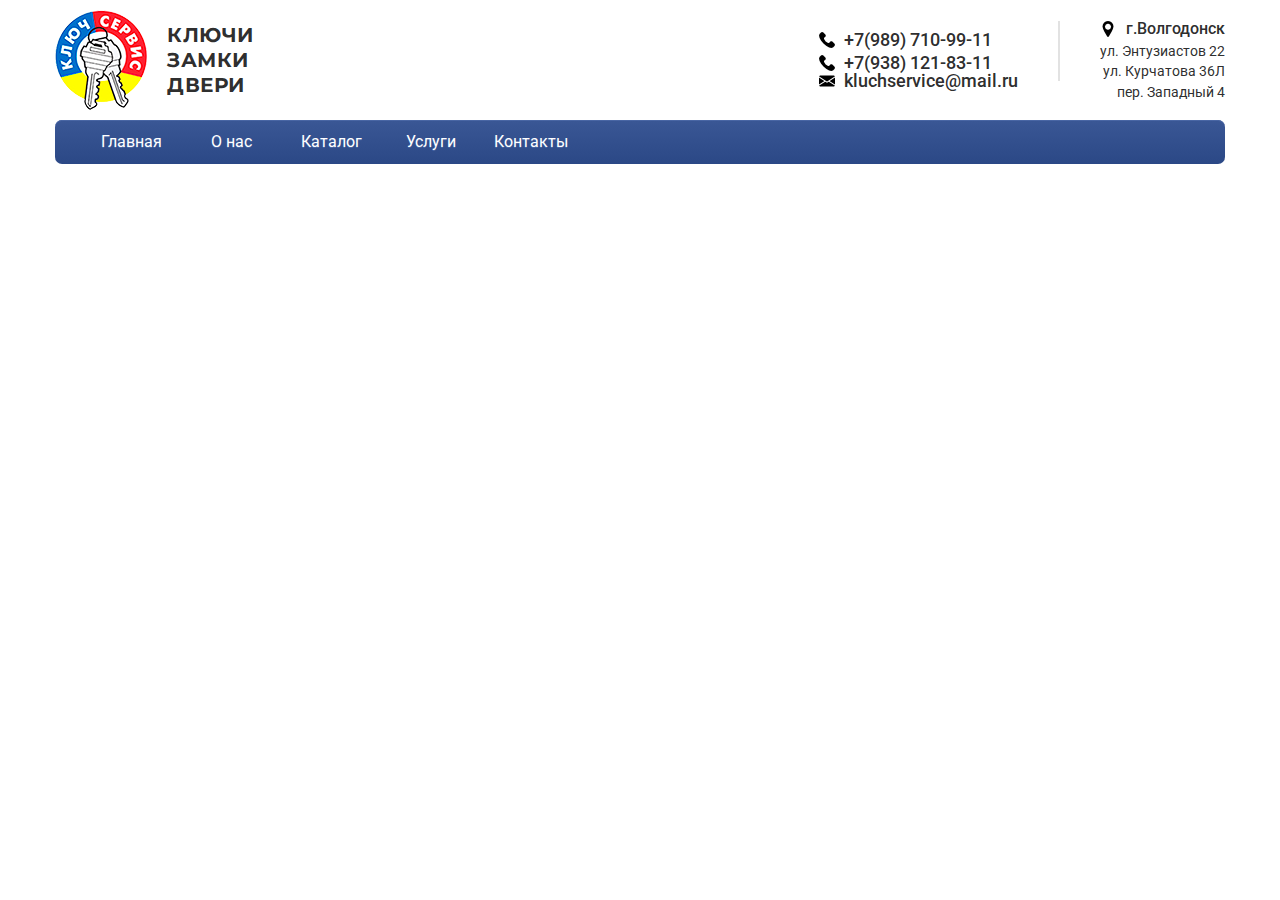
==== index.html @ f6b2b2a2 "Update index.html" ====
<!DOCTYPE html>
<html lang="ru">

<head>
	<title>Главная</title>
	<meta charset="UTF-8">
	<meta name="format-detection" content="telephone=no">
	<link rel="stylesheet" href="css/style.css">
	<link rel="shortcut icon" href="favicon.ico">
	<!-- <meta name="robots" content="noindex, nofollow"> -->
	<!-- <meta name="viewport" content="width=device-width, initial-scale=1.0, maximum-scale=1.0, user-scalable=0"> -->
	<meta name="viewport" content="width=device-width, initial-scale=1.0">
</head>

<body>
	<div class="wrapper">
<header class="header">
	<div class="container">
		<div class="header__row">
			<div class="logo">
				<div class="logo__info"><img src="img/logo/kslogo.png" alt="">
					<h2>ключи <br>замки <br> двери</h2>
				</div>
				<div class="row-info">
					<div class="info-contacts">
						<a class='phone' href="tel:+79897109911">
							+7(989) 710-99-11
						</a>
						<a class='phone' href="tel:+79381218311">
							+7(938) 121-83-11
						</a>
						<a class='mail' href="mailto:kluchservice@mail.ru">kluchservice@mail.ru</a>
					</div>
					<span class="line"></span>
					<div class="adress">
						<div class="adress-city">г.Волгодонск</div>
						<div class="adress">ул. Энтузиастов 22</div>
						<div class="adress">ул. Курчатова 36Л</div>
						<div class="adress">пер. Западный 4</div>
					</div>
				</div>
				<!-- <div class="logo__banner"><img src="/images/gifbanner/gifbanner.gif" alt="" class="banner"></div> -->

			</div>
			<nav>
				<ul class="sf-menu">
					<li class="selected"><a href="index.html">Главная</a></li>
					<li><a href="#">О нас</a></li>
					<li><a href="#">Каталог</a></li>
					<li><a href="#">Услуги</a></li>
					<li><a href="#">Контакты</a></li>
				</ul>
			</nav>
			<!-- 
				html меню с иконкой бургера
				<div class="header__menu menu">
					<div class="menu__icon icon-menu">
						<span></span>
						<span></span>
						<span></span>
					</div>
					<nav class="menu__body">
						<ul class="menu__list">
							<li><a href="" class="menu__link"></a></li>
						</ul>
					</nav>
				</div>
			 -->
		</div>
	</div>
</header><footer class="footer">
	<div class='container'>
		<div class="footer__row">
			
		</div>
	</div>
</footer>	</div>
<div class="popup">
	<div class="popup-table table">
		<div class="cell">
			<div class="popup-content">
				<div class="popup-close"></div>
				<div class="popup__title"></div>
				<div class="popup__txt"></div>
				<form action="#" class="popup-form form">
					<div class="form-input">
						<input autocomplete="off" type="text" name="form[]" data-value="" class="input" />
					</div>
					<div class="form-input">
						<input autocomplete="off" type="text" name="form[]" data-value="" class="input req email" />
					</div>
					<div class="form-input">
						<input autocomplete="off" type="text" name="form[]" data-value="" class="input req" />
					</div>
					<div class="form-button">
						<button type="submit" class="form__btn btn fw"></button>
					</div>
				</form>
			</div>
		</div>
	</div>
</div>
<div class="popup popup-video">
	<div class="popup-table table">
		<div class="cell">
			<div class="popup-close"></div>
			<div class="popup-video__value video"></div>
		</div>
	</div>
</div><script src="https://code.jquery.com/jquery-3.3.1.min.js"></script>
<!-- <script src="https://code.jquery.com/jquery-migrate-3.0.1.min.js"></script> -->
<script src="js/vendors.js"></script>
<script src="js/main.js"></script>
<script src="js/custom.js" ></script>
</body>

</html>
---- css/style.css ----
@charset "UTF-8";
@import url(https://fonts.googleapis.com/css?family=Roboto:100,100italic,300,300italic,regular,italic,500,500italic,700,700italic,900,900italic);
@import url(https://fonts.googleapis.com/css?family=Montserrat:100,100italic,200,200italic,300,300italic,regular,italic,500,500italic,600,600italic,700,700italic,800,800italic,900,900italic);
@import url(https://fonts.googleapis.com/css?family=Oswald:200,300,regular,500,600,700);
@import url(https://fonts.googleapis.com/css?family=Nunito:200,200italic,300,300italic,regular,italic,600,600italic,700,700italic,800,800italic,900,900italic);
@import url(https://fonts.googleapis.com/css?family=Nunito+Sans:200,200italic,300,300italic,regular,italic,600,600italic,700,700italic,800,800italic,900,900italic);
@import url(https://fonts.googleapis.com/css?family=Open+Sans:300,300italic,regular,italic,600,600italic,700,700italic,800,800italic);
@import url(https://fonts.googleapis.com/css?family=Roboto+Condensed:300,300italic,regular,italic,700,700italic);
@import url(https://fonts.googleapis.com/css?family=Noto+Sans:regular,italic,700,700italic);
/* Font for title */
* {
	padding: 0px;
	margin: 0px;
	border: 0px;
}

*,
*:before,
*:after {
	-webkit-box-sizing: border-box;
	box-sizing: border-box;
}

:focus,
:active {
	outline: none;
}

a:focus,
a:active {
	outline: none;
}

aside,
nav,
footer,
header,
section {
	display: block;
}

html,
body {
	height: 100%;
	min-width: 320px;
}

body {
	line-height: 1;
	font-family: "Roboto";
	-ms-text-size-adjust: 100%;
	-moz-text-size-adjust: 100%;
	-webkit-text-size-adjust: 100%;
}

input,
button,
textarea {
	font-family: "Roboto";
}

input::-ms-clear {
	display: none;
}

button {
	cursor: pointer;
}

button::-moz-focus-inner {
	padding: 0;
	border: 0;
}

a,
a:visited {
	text-decoration: none;
}

a:hover {
	text-decoration: none;
}

ul li {
	list-style: none;
}

img {
	vertical-align: top;
}

h1,
h2,
h3,
h4,
h5,
h6 {
	font-weight: inherit;
	font-size: inherit;
}

body {
	color: #000;
	font-size: 14px;
}
body.lock {
	overflow: hidden;
}

.wrapper {
	width: 100%;
	min-height: 100%;
	overflow: hidden;
}
.container {
	max-width: 1170px;
	margin: 0 auto;
	width: 100%;
}
@media (max-width: 1182px) {
	.container {
		max-width: 970px;
	}
}
@media (max-width: 991.98px) {
	.container {
		max-width: 750px;
	}
}
@media (max-width: 767.98px) {
	.container {
		max-width: none;
		padding: 0 10px;
	}
}

.form-row {
	display: -webkit-box;
	display: -ms-flexbox;
	display: flex;
	font-size: 0;
	margin: 0px -15px;
}

.form__column {
	padding: 0px 15px;
}

.btn {
	display: inline-block;
	padding: 0px 0px;
}
.btn.fw {
	width: 100%;
}

.select-block {
	position: relative;
}

.select__label {
	z-index: 2;
	position: absolute;
	top: -8px;
	background-color: #f7f7f7;
	padding: 0 5px;
	color: #979797;
	font-weight: 600;
	font-size: 13px;
	line-height: 16px;
	left: 20px;
}

.select {
	position: relative;
	cursor: pointer;
}
.select .select-title {
	z-index: 1;
	width: 100%;
	height: 55px;
	border: 1px solid #dedede;
	position: relative;
	background-color: #fff;
}
.select .select-title__arrow {
	position: absolute;
	top: 0;
	right: 0px;
	width: 45px;
	height: 100%;
	background: url("../img/icons/select-arrow.svg") center no-repeat;
}
.select .select-title__value {
	color: #000;
	font-weight: 700;
	font-size: 18px;
	line-height: 53px;
	display: block;
	overflow: hidden;
	padding: 0 45px 0 25px;
	white-space: nowrap;
	text-transform: none;
	-o-text-overflow: ellipsis;
	   text-overflow: ellipsis;
}
.select .select-options {
	position: absolute;
	z-index: 10;
	top: 54px;
	display: none;
	overflow: hidden;
	min-width: 100%;
	background-color: #fff;
	border: 1px solid #dedede;
	padding: 10px 20px 10px 25px;
}
.select .select-options-scroll {
	max-height: 80px;
	overflow: auto;
}
.select .select-options-list {
	padding: 0px 0px 0px 0px;
}
.select .select-options__value {
	color: #000;
	font-size: 20px;
	margin: 0px 0px 15px 0px;
}
.select .select-options__value:last-child {
	margin: 0px 0px 0px 0px;
}
.select .select-options__value:hover {
	color: #000;
}

input[type=text], input[type=email], input[type=tel], textarea {
	-webkit-appearance: none;
	-moz-appearance: none;
	appearance: none;
}

.input {
	border-radius: 0 !important;
	width: 100%;
	display: block;
	padding: 0px 20px;
}
textarea.input {
	resize: none;
	padding: 0px 0px;
}

.check {
	position: relative;
	padding-left: 25px;
	color: #5f5f5f;
	line-height: 18px;
	cursor: pointer;
}
.check input {
	display: none;
}
.check:before {
	content: "";
	left: 0;
	top: 0;
	width: 18px;
	height: 18px;
	border: 1px solid #a3a3a3;
	position: absolute;
}
.check.active:before {
	background: url("../img/icons/check.png") center no-repeat;
}

.option {
	position: relative;
	cursor: pointer;
	padding-left: 25px;
	line-height: 16px;
	margin-bottom: 10px;
	font-size: 15px;
	font-weight: 300;
}
.option:last-child {
	margin-bottom: 0px;
}
.option input {
	display: none;
}
.option:before {
	position: absolute;
	left: 0;
	top: 0;
	width: 16px;
	height: 16px;
	content: "";
	border: 1px solid #7f7f7f;
	border-radius: 50%;
}
.option.active:before {
	background: url("../img/icons/option.png") center no-repeat;
}

.rating-block {
	display: table;
	font-size: 0;
}

.rating {
	display: inline-block;
	position: relative;
	vertical-align: middle;
}
.rating.edit .star {
	cursor: pointer;
}
.rating .star {
	width: 17px;
	height: 14px;
	display: inline-block;
	position: relative;
	z-index: 3;
}

.rating__line {
	position: absolute;
	width: 85px;
	height: 14px;
	top: 0;
	left: 0;
	background: url("../img/icons/bg_rating.svg") 0 0 no-repeat;
	z-index: 1;
	background-size: 85px 100%;
}

.rating__activeline {
	position: absolute;
	width: 0px;
	height: 14px;
	top: 0;
	left: 0;
	background: url("../img/icons/bg_rating_active.svg") 0 0 no-repeat;
	z-index: 2;
	background-size: 85px 100%;
}

.rating__value {
	display: inline-block;
	color: #1b3139;
	font-size: 14px;
	line-height: 13px;
	vertical-align: middle;
}

.quantity {
	position: relative;
	width: 73px;
	height: 47px;
	border: 1px solid #cfcfcf;
	background-color: #ffffff;
}

.quantity__input {
	height: 45px;
	width: 50px;
	text-align: center;
	color: #101010;
	font-weight: 300;
}

.quantity__btn {
	position: absolute;
	top: 11px;
	right: 15px;
	cursor: pointer;
}
.quantity__btn:before {
	font-size: 25px;
	display: inline-block;
	line-height: 10px;
	color: #a9a9a9;
}
.quantity__btn:hover:before {
	color: #da0005;
}
.quantity__btn.dwn {
	top: 25px;
}

.category-params-item-price-table {
	margin-bottom: 25px;
}
.category-params-item-price-table .cell:first-child {
	padding-right: 15px;
	position: relative;
}
.category-params-item-price-table .cell:first-child:after {
	content: "-";
	position: absolute;
	right: -4px;
	top: 8px;
	font-size: 20px;
}
.category-params-item-price-table .cell:last-child {
	padding-left: 15px;
}
.category-params-item-price-table .cell input {
	height: 37px;
	border: 2px solid #393939;
	background-color: #ffffff;
	text-align: center;
	font-size: 12px;
	color: #393939;
	font-weight: 500;
	width: 100%;
}

.category-params-item-price-range {
	margin: 0 12px 40px 12px;
	background-color: #c9cecf;
	height: 2px;
	position: relative;
}
.category-params-item-price-range .ui-slider-range {
	background-color: #000;
	height: 2px;
	position: relative;
}
.category-params-item-price-range .ui-slider-handle {
	width: 23px;
	height: 28px;
	border: 3px solid #fbfbfb;
	background-color: #ea5922;
	display: block;
	position: absolute;
	top: -14px;
	margin-left: -12px;
	cursor: pointer;
}
.category-params-item-price-range .ui-slider-handle span {
	position: absolute;
	bottom: -18px;
	left: 50%;
	width: 50px;
	text-align: center;
	font-size: 10px;
	margin-left: -25px;
	font-weight: 500;
	color: #94a6aa;
}

.form__info {
	position: absolute;
	width: 60px;
	height: 60px;
	right: 0;
	top: 0;
	line-height: 60px;
	text-align: center;
	color: #888;
	z-index: 2;
	font-size: 14px;
}
@media (max-width: 767.98px) {
	.form__info {
		width: 50px;
		height: 50px;
		line-height: 50px;
	}
}

.form-range-line {
	position: relative;
	height: 5px;
	border-radius: 0 0 4px 4px;
	background-color: #e0e0e0;
	margin: -2px 0px 0px 0px;
}
.form-range-line .ui-slider-range {
	background-color: #093454;
	height: 5px;
	position: absolute;
	top: 0;
	left: 0;
	border-radius: 0 0 4px 4px;
}
.form-range-line .ui-slider-handle {
	background: url("../img/icons/range.svg") 0 0 no-repeat;
	width: 28px;
	height: 28px;
	position: absolute;
	margin: -9px 0px 0px -14px;
	top: 0;
	left: 0;
	cursor: pointer;
}
.form-range-line .ui-state-hover {
	background: url("../img/icons/range_a.svg") 0 0 no-repeat;
}

.form-range-values {
	display: -webkit-box;
	display: -ms-flexbox;
	display: flex;
	font-size: 0;
	-webkit-box-pack: justify;
	    -ms-flex-pack: justify;
	        justify-content: space-between;
	padding: 14px 0px 0px 0px;
}

.form-range-values__item {
	font-size: 12px;
	color: #888;
}

.row:after {
	display: block;
	content: "";
	clear: both;
}

.rub:after {
	content: "₽";
}

.noselect {
	-webkit-touch-callout: none;
	-webkit-user-select: none;
	-moz-user-select: none;
	-ms-user-select: none;
	user-select: none;
}

ol.counter {
	list-style-type: none;
	counter-reset: item;
}
ol.counter li {
	position: relative;
	padding: 0px 0px 0px 45px;
}
ol.counter li:before {
	counter-increment: item;
	content: counter(item);
	position: absolute;
	left: 0;
	top: 0;
	color: #818181;
	font-size: 14px;
	font-weight: 700;
	text-align: center;
	line-height: 26px;
	border-radius: 50%;
	width: 28px;
	height: 28px;
	border: 1px solid #4274bb;
}

.ellipsis {
	display: block;
	overflow: hidden;
	width: 100%;
	white-space: nowrap;
	-o-text-overflow: ellipsis;
	   text-overflow: ellipsis;
}

.es {
	overflow: hidden;
	white-space: nowrap;
	-o-text-overflow: ellipsis;
	   text-overflow: ellipsis;
}

.table {
	display: table;
	font-size: 0;
	width: 100%;
}

.trow {
	display: table-row;
}

.cell {
	display: table-cell;
}
.cell.full {
	width: 100%;
}

.ibg {
	position: relative;
}
.ibg img {
	position: absolute;
	width: 100%;
	height: 100%;
	top: 0;
	left: 0;
	-o-object-fit: cover;
	   object-fit: cover;
}

body.ie .ibg {
	background-position: center;
	background-size: cover;
	background-repeat: no-repeat;
}
body.ie .ibg img {
	width: 0;
	height: 0;
	opacity: 0;
	visibility: hidden;
}

.video {
	position: relative;
	overflow: hidden;
	height: 0;
	padding-bottom: 56.25%;
}
.video video,
.video iframe,
.video object,
.video embed {
	position: absolute;
	top: 0;
	left: 0;
	width: 100%;
	height: 100%;
}

.videobg video,
.videobg iframe,
.videobg object,
.videobg embed {
	position: fixed;
	top: 50%;
	left: 50%;
	min-width: 100%;
	min-height: 100%;
	width: auto;
	height: auto;
	z-index: -100;
	-webkit-transform: translateX(-50%) translateY(-50%);
	    -ms-transform: translateX(-50%) translateY(-50%);
	        transform: translateX(-50%) translateY(-50%);
	background-size: cover;
}

.moretext {
	overflow: hidden;
}

.moretext__more {
	cursor: pointer;
}
.moretext__more span {
	font-style: normal;
}
.moretext__more span:first-child {
	display: block;
}
.moretext__more span:last-child {
	display: none;
}
.moretext__more.active span {
	font-style: normal;
}
.moretext__more.active span:first-child {
	display: none;
}
.moretext__more.active span:last-child {
	display: block;
}

.graystyle {
	-webkit-transition: all 0.8s ease 0s;
	-o-transition: all 0.8s ease 0s;
	transition: all 0.8s ease 0s;
	filter: grayscale(1);
	-webkit-filter: grayscale(1);
	-moz-filter: grayscale(1);
	-o-filter: grayscale(1);
}

.graystyleoff {
	filter: grayscale(0);
	-webkit-filter: grayscale(0);
	-moz-filter: grayscale(0);
	-o-filter: grayscale(0);
}

.slick-slider {
	position: relative;
}
.slick-slider .slick-track,
.slick-slider .slick-list {
	-webkit-transform: translate3d(0, 0, 0);
	-ms-transform: translate3d(0, 0, 0);
	transform: translate3d(0, 0, 0);
}
.slick-slider .slick-list {
	position: relative;
	overflow: hidden;
	width: 100%;
}
.slick-slider .slick-track {
	position: relative;
	width: 100%;
	display: -webkit-box;
	display: -ms-flexbox;
	display: flex;
	font-size: 0;
}
.slick-slider .slick-slide {
	position: relative;
}
.tab__item {
	display: none;
}
.tab__item.active {
	display: block;
}

.mirror {
	-webkit-transform: scale(-1, 1);
	    -ms-transform: scale(-1, 1);
	        transform: scale(-1, 1);
}

.nicescroll-rails {
	z-index: 1000 !important;
}

.gm-style-iw-t {
	opacity: 0;
}

.baloon {
	opacity: 1;
	right: -7px !important;
	bottom: 80px !important;
}
.baloon button {
	display: none !important;
}
.baloon:after {
	display: none !important;
}

.baloon-style {
	display: none;
}

.baloon-content.gm-style-iw {
	opacity: 1;
	border-radius: 0px !important;
	max-width: 300px !important;
	padding: 0 !important;
	left: 0 !important;
	width: 100% !important;
	overflow: visible !important;
}
.baloon-content.gm-style-iw > .gm-style-iw-d {
	overflow: hidden !important;
	max-width: none !important;
}
.baloon-content.gm-style-iw:after {
	display: none !important;
}

.baloon-close {
	top: 18px !important;
}

.popup {
	-webkit-overflow-scrolling: touch;
	background-color: rgba(0, 0, 0, 0.8);
	display: none;
	position: fixed !important;
	top: 0px;
	left: 0;
	width: 100%;
	height: 100%;
	overflow: auto;
	z-index: 100;
}
.popup.active .popup-content {
	-ms-transform: scale(1);
	-webkit-transform: scale(1);
	transform: scale(1);
}
.popup.show {
	display: block;
}
.popup.show .popup-content {
	-ms-transform: scale(1);
	-webkit-transform: scale(1);
	transform: scale(1);
}

.popup-table {
	height: 100%;
	table-layout: fixed;
}
.popup-table > .cell {
	height: 100%;
	vertical-align: middle;
	padding: 30px 10px;
}

.popup-content {
	-ms-transform: scale(0);
	-webkit-transform: scale(0);
	transform: scale(0);
	-webkit-transition: all 0.3s ease 0s;
	-o-transition: all 0.3s ease 0s;
	transition: all 0.3s ease 0s;
	position: relative;
	max-width: 1230px;
	margin: 0px auto;
	background-color: #fff;
}

.popup-close {
	width: 15px;
	height: 15px;
	position: absolute;
	top: 0px;
	right: 0px;
	cursor: pointer;
	background: url("../img/icons/close.png") 0 0 no-repeat;
}

.popup-video .popup-close {
	width: 40px;
	height: 40px;
	background-color: #000;
	top: 0;
	right: 0;
}

.logo {
	display: -webkit-box;
	display: -ms-flexbox;
	display: flex;
	-webkit-box-pack: justify;
	    -ms-flex-pack: justify;
	        justify-content: space-between;
	-webkit-box-align: center;
	    -ms-flex-align: center;
	        align-items: center;
	padding: 10px 0;
}

.logo__info {
	display: -webkit-box;
	display: -ms-flexbox;
	display: flex;
	-webkit-box-align: center;
	    -ms-flex-align: center;
	        align-items: center;
}
.logo__info h2 {
	text-transform: uppercase;
	font-size: 16px;
	color: rgba(34, 34, 34, 0.95);
	font-family: "Montserrat";
	font-size: 20px;
	font-weight: 700;
	letter-spacing: 0.5px;
	line-height: 25px;
}
.logo__info img {
	margin-right: 20px;
}

.row-info {
	display: -webkit-box;
	display: -ms-flexbox;
	display: flex;
	color: rgba(34, 34, 34, 0.95);
}
.row-info .info-contacts {
	display: -webkit-box;
	display: -ms-flexbox;
	display: flex;
	-webkit-box-orient: vertical;
	-webkit-box-direction: normal;
	    -ms-flex-direction: column;
	        flex-direction: column;
	-webkit-box-pack: center;
	    -ms-flex-pack: center;
	        justify-content: center;
	position: relative;
}

.info-contacts a {
	display: block;
}
.info-contacts a:first-child {
	margin-bottom: 5px;
}
.info-contacts .phone {
	background: url("../img/icons/phone.png") 0 no-repeat;
	padding-left: 25px;
	text-decoration: none;
	color: rgba(34, 34, 34, 0.95);
	font-weight: 500;
	font-size: 18px;
}
.info-contacts .mail {
	background: url("../img/icons/email.png") 0 no-repeat;
	padding-left: 25px;
	text-decoration: none;
	color: rgba(34, 34, 34, 0.95);
	font-weight: 500;
	font-size: 18px;
}

.line {
	display: block;
	background-color: rgba(34, 34, 34, 0.13);
	height: 60px;
	width: 2px;
	margin: 0 40px;
}

.adress {
	font-weight: 400;
	font-size: 14px;
	text-align: right;
}
.adress div:not(:last-child) {
	margin-bottom: 6.5px;
}
.adress .adress-city {
	background: url("../img/icons/place.png") 0 no-repeat;
	font-size: 16px;
	font-weight: 500;
}

nav {
	display: -webkit-box;
	display: -ms-flexbox;
	display: flex;
	height: 44px;
	width: 100%;
	margin: 0 auto;
	color: #222;
	-webkit-box-shadow: rgba(0, 0, 0, 0.2) 0px 2px 2px;
	box-shadow: rgba(0, 0, 0, 0.2) 0px 2px 2px;
	background: #3a5795;
	color: #1c3977;
	background: -webkit-gradient(linear, left top, left bottom, from(#3a5795), to(#2b4886));
	background: linear-gradient(to bottom, #3a5795 0%, #2b4886 100%);
	background: -o-linear-gradient(top, #3a5795 0%, #2b4886 100%);
	background: -ms-linear-gradient(top, #3a5795 0%, #2b4886 100%);
	filter: progid:DXImageTransform.Microsoft.gradient(startColorstr="#3A5795", endColorstr="#2B4886", GradientType=0);
	text-shadow: 0 1px 0 #4966a4;
	-webkit-text-shadow: 0 1px 0 #4966a4;
	-moz-text-shadow: 0 1px 0 #4966a4;
	box-shadow: inset 0 1px 0 #4966a4;
	-webkit-box-shadow: inset 0 1px 0 #4966a4;
	-moz-box-shadow: inset 0 1px 0 #4966a4;
	border-radius: 7px 7px 7px 7px;
	-moz-border-radius: 7px 7px 7px 7px;
	-webkit-border: 7px 7px 7px 7px;
}

.sf-menu {
	display: -webkit-box;
	display: -ms-flexbox;
	display: flex;
	margin-left: 26px;
}
.sf-menu ul {
	height: 100%;
}
.sf-menu li {
	display: -webkit-box;
	display: -ms-flexbox;
	display: flex;
	width: 100px;
	-webkit-box-align: center;
	    -ms-flex-align: center;
	        align-items: center;
	-webkit-box-pack: center;
	    -ms-flex-pack: center;
	        justify-content: center;
	-webkit-transition: 0.09s;
	-o-transition: 0.09s;
	transition: 0.09s;
}
.sf-menu li:hover {
	background: #3a5795;
	color: #1c3977;
	background: -webkit-gradient(linear, left top, left bottom, from(#1c3977), to(#2b4886));
	background: linear-gradient(to bottom, #1c3977 0%, #2b4886 100%);
	background: -o-linear-gradient(top, #1c3977 0%, #2b4886 100%);
	background: -ms-linear-gradient(top, #1c3977 0%, #2b4886 100%);
	filter: progid:DXImageTransform.Microsoft.gradient(startColorstr="#1c3977", endColorstr="#2B4886", GradientType=0);
	text-shadow: 0 1px 0 #1c3977;
	-webkit-text-shadow: 0 1px 0 #1c3977;
	-moz-text-shadow: 0 1px 0 #1c3977;
	box-shadow: inset 0 1px 0 #1c3977;
	-webkit-box-shadow: inset 0 1px 0 #1c3977;
	-moz-box-shadow: inset 0 1px 0 #1c3977;
	border-bottom: #fff 5px solid;
}
.sf-menu a {
	text-decoration: none;
	color: #fff;
	font-size: 16px;
	font-weight: 400;
}

/*
	Стиль иконки бургера
	.icon-menu{
		display: block;
		position: absolute;
		top: 18px;
		right: 10px;
		width:30px;
		height: 18px;
		cursor: pointer;
		z-index: 5;
		span{@include anim(0.3s,0s);top: 8px;left: 0px;position: absolute;width: 100%;height: 2px;background-color: #000;
			&:first-child{top: 0px;}
			&:last-child{top: auto;bottom: 0px;}
		}
		&.active{
			span{@include scale(0);
				&:first-child{@include rotate(-45deg);top: 8px;}
				&:last-child{@include rotate(45deg);bottom: 8px;}
			}
		}
	}
*/
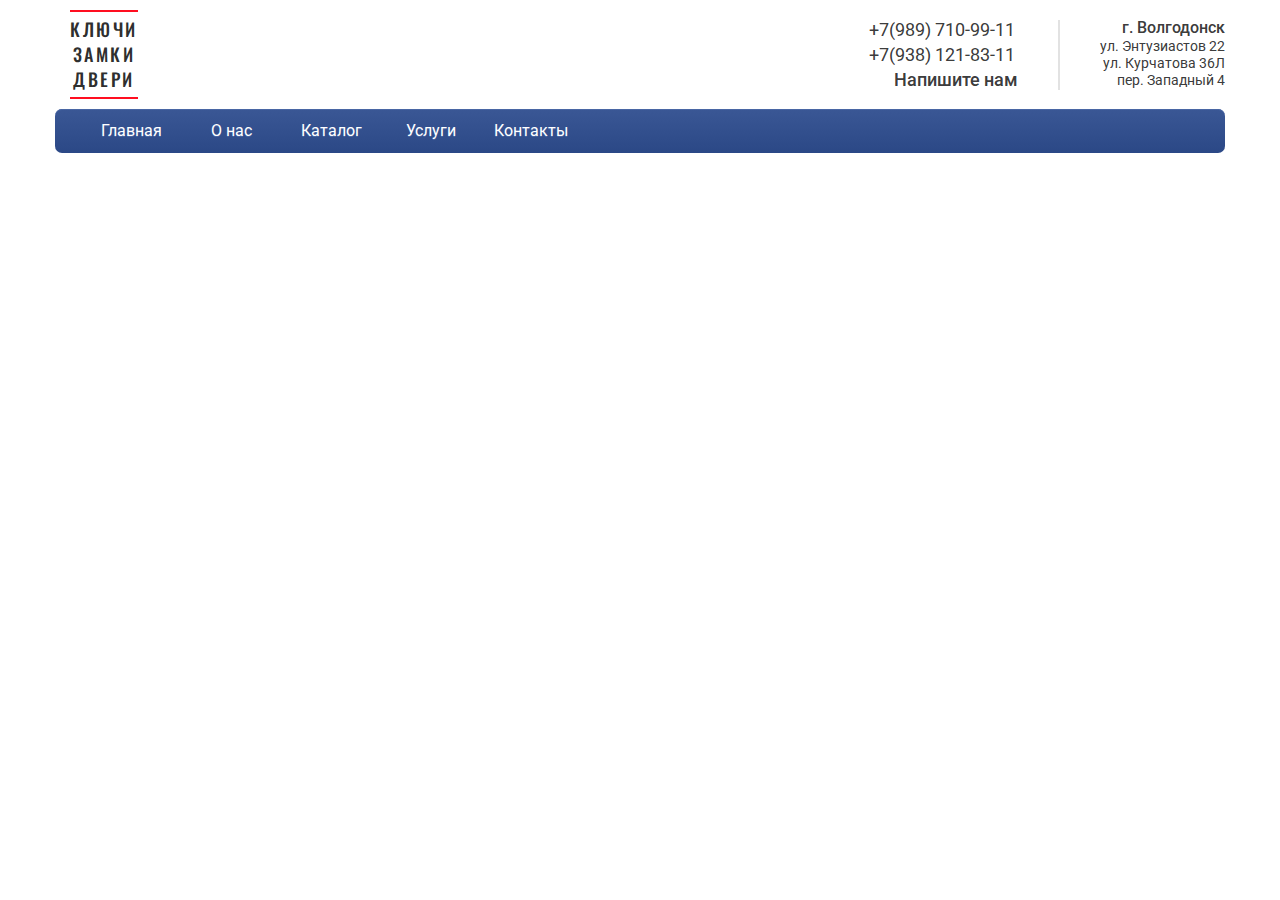
==== commit 8db56899: "Add files via upload" ====
--- a/index.html
+++ b/index.html
@@ -19,21 +19,20 @@
 		<div class="header__row">
 			<div class="logo">
 				<div class="logo__info"><img src="img/logo/kslogo.png" alt="">
-					<h2>ключи <br>замки <br> двери</h2>
+					<h2>Ключи <br>замки <br> двери</h2>
 				</div>
 				<div class="row-info">
 					<div class="info-contacts">
 						<a class='phone' href="tel:+79897109911">
-							+7(989) 710-99-11
-						</a>
+							+7(989) 710-99-11</a>
 						<a class='phone' href="tel:+79381218311">
 							+7(938) 121-83-11
 						</a>
-						<a class='mail' href="mailto:kluchservice@mail.ru">kluchservice@mail.ru</a>
+						<a class='mail' href="mailto:key-255911-key@mail.ru">Напишите нам</a>
 					</div>
 					<span class="line"></span>
 					<div class="adress">
-						<div class="adress-city">г.Волгодонск</div>
+						<div class="adress-city">г. Волгодонск</div>
 						<div class="adress">ул. Энтузиастов 22</div>
 						<div class="adress">ул. Курчатова 36Л</div>
 						<div class="adress">пер. Западный 4</div>
@@ -68,7 +67,33 @@
 			 -->
 		</div>
 	</div>
-</header><footer class="footer">
+</header>		<!-- Slideshow container -->
+		<main class="main-page">
+			<div class="container">
+				<div class="mySlides fade">
+					<img src="../img/content/keys1.jpg" style="width:100%">
+				</div>
+
+				<div class="mySlides fade">
+					<img src="../img/content/keys2.jpeg" style="width:100%">
+				</div>
+
+				<div class="mySlides fade">
+					<img src="../img/content/keys3.jpg" style="width:100%">
+				</div>
+				<!-- Next and previous buttons -->
+				<a class="prev" onclick="plusSlides(-1)">&#10094;</a>
+				<a class="next" onclick="plusSlides(1)">&#10095;</a>
+			</div>
+			<br>
+			<!-- The dots/circles -->
+			<div style="text-align:center">
+				<span class="dot" onclick="currentSlide(1)"></span>
+				<span class="dot" onclick="currentSlide(2)"></span>
+				<span class="dot" onclick="currentSlide(3)"></span>
+			</div>
+		</main>
+<footer class="footer">
 	<div class='container'>
 		<div class="footer__row">
 			
@@ -114,4 +139,4 @@
 <script src="js/custom.js" ></script>
 </body>
 
-</html>
+</html>--- a/css/style.css
+++ b/css/style.css
@@ -7,6 +7,7 @@
 @import url(https://fonts.googleapis.com/css?family=Open+Sans:300,300italic,regular,italic,600,600italic,700,700italic,800,800italic);
 @import url(https://fonts.googleapis.com/css?family=Roboto+Condensed:300,300italic,regular,italic,700,700italic);
 @import url(https://fonts.googleapis.com/css?family=Noto+Sans:regular,italic,700,700italic);
+@import url(https://fonts.googleapis.com/css?family=Inter:100,200,300,regular,500,600,700,800,900);
 /* Font for title */
 * {
 	padding: 0px;
@@ -870,21 +871,38 @@
 	text-transform: uppercase;
 	font-size: 16px;
 	color: rgba(34, 34, 34, 0.95);
-	font-family: "Montserrat";
-	font-size: 20px;
-	font-weight: 700;
-	letter-spacing: 0.5px;
+	font-family: "Oswald";
+	font-size: 18px;
+	font-weight: 500;
+	letter-spacing: 2.5px;
 	line-height: 25px;
+	text-align: center;
+	border-bottom: #ff0e20 2px solid;
+	border-top: #ff0e20 2px solid;
+	padding: 5px 0;
+}
+@media (max-width: 600.98px) {
+	.logo__info h2 {
+		font-size: 11px;
+		line-height: 13px;
+	}
 }
 .logo__info img {
-	margin-right: 20px;
+	margin-right: 15px;
+}
+@media (max-width: 600.98px) {
+	.logo__info img {
+		width: 50px;
+		height: auto;
+		margin-right: 5px;
+	}
 }
 
 .row-info {
 	display: -webkit-box;
 	display: -ms-flexbox;
 	display: flex;
-	color: rgba(34, 34, 34, 0.95);
+	color: rgba(34, 34, 34, 0.9);
 }
 .row-info .info-contacts {
 	display: -webkit-box;
@@ -900,35 +918,61 @@
 	position: relative;
 }
 
+.info-contacts {
+	-webkit-box-pack: center;
+	    -ms-flex-pack: center;
+	        justify-content: center;
+}
+@media (max-width: 600.98px) {
+	.info-contacts {
+		-webkit-box-align: center;
+		    -ms-flex-align: center;
+		        align-items: center;
+	}
+}
 .info-contacts a {
 	display: block;
 }
-.info-contacts a:first-child {
-	margin-bottom: 5px;
-}
 .info-contacts .phone {
-	background: url("../img/icons/phone.png") 0 no-repeat;
-	padding-left: 25px;
 	text-decoration: none;
-	color: rgba(34, 34, 34, 0.95);
-	font-weight: 500;
+	color: rgba(34, 34, 34, 0.9);
+	font-weight: 400;
 	font-size: 18px;
+	margin-bottom: 7px;
+}
+@media (max-width: 600.98px) {
+	.info-contacts .phone {
+		font-size: 11px;
+	}
 }
 .info-contacts .mail {
 	background: url("../img/icons/email.png") 0 no-repeat;
 	padding-left: 25px;
 	text-decoration: none;
-	color: rgba(34, 34, 34, 0.95);
+	color: rgba(34, 34, 34, 0.9);
 	font-weight: 500;
 	font-size: 18px;
+	display: block;
+}
+@media (max-width: 600.98px) {
+	.info-contacts .mail {
+		font-size: 11px;
+		padding-left: 20px;
+	}
 }
 
 .line {
 	display: block;
 	background-color: rgba(34, 34, 34, 0.13);
-	height: 60px;
+	height: 70px;
 	width: 2px;
 	margin: 0 40px;
+}
+@media (max-width: 600.98px) {
+	.line {
+		margin: 0 5px;
+		height: 50px;
+	}
 }
 
 .adress {
@@ -936,13 +980,25 @@
 	font-size: 14px;
 	text-align: right;
 }
+@media (max-width: 600.98px) {
+	.adress {
+		font-size: 10px;
+	}
+}
 .adress div:not(:last-child) {
-	margin-bottom: 6.5px;
+	margin-bottom: 3px;
 }
 .adress .adress-city {
 	background: url("../img/icons/place.png") 0 no-repeat;
 	font-size: 16px;
 	font-weight: 500;
+	color: rgba(34, 34, 34, 0.9);
+}
+@media (max-width: 600.98px) {
+	.adress .adress-city {
+		font-size: 12px;
+		background: none;
+	}
 }
 
 nav {
@@ -979,6 +1035,11 @@
 	display: flex;
 	margin-left: 26px;
 }
+@media (max-width: 575px) {
+	.sf-menu {
+		display: none;
+	}
+}
 .sf-menu ul {
 	height: 100%;
 }
@@ -1011,7 +1072,7 @@
 	box-shadow: inset 0 1px 0 #1c3977;
 	-webkit-box-shadow: inset 0 1px 0 #1c3977;
 	-moz-box-shadow: inset 0 1px 0 #1c3977;
-	border-bottom: #fff 5px solid;
+	border-bottom: #fff 1px solid;
 }
 .sf-menu a {
 	text-decoration: none;
@@ -1043,3 +1104,117 @@
 		}
 	}
 */
+.main-page {
+	padding: 25px 0;
+}
+
+/* Slideshow container */
+.slideshow-container {
+	max-width: 1170px;
+	position: relative;
+	margin: 0 auto;
+}
+
+/* Hide the images by default */
+.mySlides {
+	display: none;
+}
+.mySlides img {
+	border-radius: 7px;
+}
+
+/* Next & previous buttons */
+.prev,
+.next {
+	cursor: pointer;
+	position: absolute;
+	top: 50%;
+	width: auto;
+	margin-top: -22px;
+	padding: 16px;
+	color: white;
+	font-weight: bold;
+	font-size: 18px;
+	-webkit-transition: 0.6s ease;
+	-o-transition: 0.6s ease;
+	transition: 0.6s ease;
+	border-radius: 0 3px 3px 0;
+	display: none;
+}
+
+/* Position the "next button" to the right */
+.next {
+	right: 0;
+	border-radius: 3px 0 0 3px;
+}
+
+/* On hover, add a black background color with a little bit see-through */
+.prev:hover,
+.next:hover {
+	background-color: rgba(58, 87, 149, 0.8);
+}
+
+/* Caption text */
+.text {
+	color: #f2f2f2;
+	font-size: 15px;
+	padding: 8px 12px;
+	position: absolute;
+	bottom: 8px;
+	width: 100%;
+	text-align: center;
+}
+
+/* Number text (1/3 etc) */
+.numbertext {
+	color: #f2f2f2;
+	font-size: 12px;
+	padding: 8px 12px;
+	position: absolute;
+	top: 0;
+}
+
+/* The dots/bullets/indicators */
+.dot {
+	cursor: pointer;
+	height: 15px;
+	width: 15px;
+	margin: 0 2px;
+	background-color: #bbb;
+	border-radius: 50%;
+	display: inline-block;
+	-webkit-transition: background-color 0.6s ease;
+	-o-transition: background-color 0.6s ease;
+	transition: background-color 0.6s ease;
+	visibility: hidden;
+}
+
+.active,
+.dot:hover {
+	background-color: #717171;
+}
+
+/* Fading animation */
+.fade {
+	-webkit-animation-name: fade;
+	-webkit-animation-duration: 1.5s;
+	animation-name: fade;
+	animation-duration: 1.5s;
+}
+
+@-webkit-keyframes fade {
+	from {
+		opacity: 0.4;
+	}
+	to {
+		opacity: 1;
+	}
+}
+@keyframes fade {
+	from {
+		opacity: 0.4;
+	}
+	to {
+		opacity: 1;
+	}
+}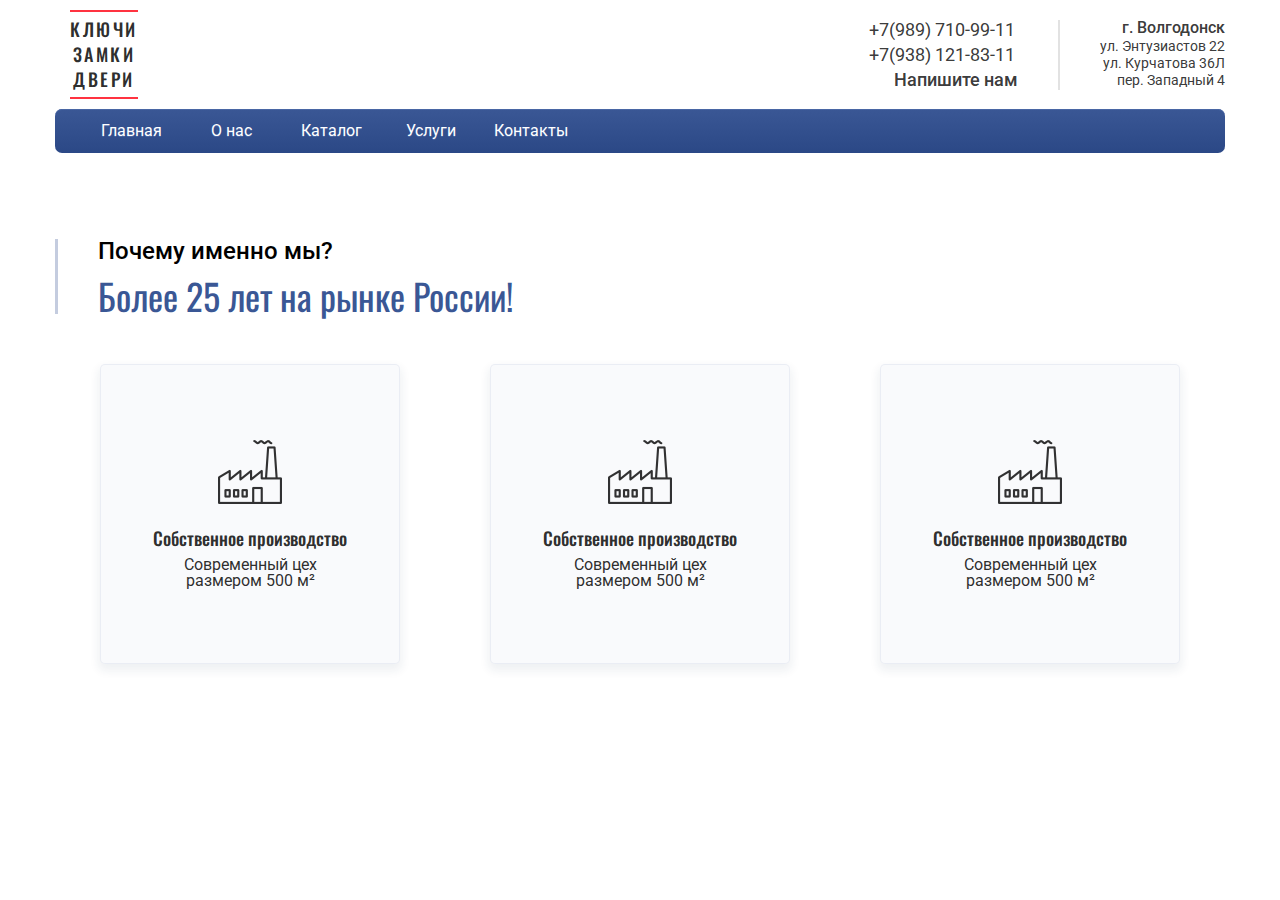
==== commit 141aa649: "Add files via upload" ====
--- a/index.html
+++ b/index.html
@@ -41,7 +41,7 @@
 				<!-- <div class="logo__banner"><img src="/images/gifbanner/gifbanner.gif" alt="" class="banner"></div> -->
 
 			</div>
-			<nav>
+			<nav class="navigation">
 				<ul class="sf-menu">
 					<li class="selected"><a href="index.html">Главная</a></li>
 					<li><a href="#">О нас</a></li>
@@ -50,36 +50,38 @@
 					<li><a href="#">Контакты</a></li>
 				</ul>
 			</nav>
-			<!-- 
-				html меню с иконкой бургера
-				<div class="header__menu menu">
-					<div class="menu__icon icon-menu">
-						<span></span>
-						<span></span>
-						<span></span>
-					</div>
-					<nav class="menu__body">
-						<ul class="menu__list">
-							<li><a href="" class="menu__link"></a></li>
-						</ul>
-					</nav>
+			<div class="header__menu menu">
+				<div id="iconMenu" class="menu__icon icon-menu">
+					<span></span>
+					<span></span>
+					<span></span>
 				</div>
-			 -->
+				<nav id="menuBody" class="menu__body">
+					<ul class="menu__list">
+						<li><a href="" class="menu__link">Главная</a></li>
+						<li><a href="" class="menu__link">О нас</a></li>
+						<li><a href="" class="menu__link">Каталог</a></li>
+						<li><a href="" class="menu__link">Услуги</a></li>
+						<li><a href="" class="menu__link">Контакты</a></li>
+					</ul>
+				</nav>
+			</div>
+
 		</div>
 	</div>
 </header>		<!-- Slideshow container -->
 		<main class="main-page">
 			<div class="container">
 				<div class="mySlides fade">
-					<img src="../img/content/keys1.jpg" style="width:100%">
+					<img src="img/content/keys1.jpg" style="width:100%">
 				</div>
 
 				<div class="mySlides fade">
-					<img src="../img/content/keys2.jpeg" style="width:100%">
+					<img src="img/content/keys2.jpeg" style="width:100%">
 				</div>
 
 				<div class="mySlides fade">
-					<img src="../img/content/keys3.jpg" style="width:100%">
+					<img src="img/content/keys3.jpg" style="width:100%">
 				</div>
 				<!-- Next and previous buttons -->
 				<a class="prev" onclick="plusSlides(-1)">&#10094;</a>
@@ -92,7 +94,48 @@
 				<span class="dot" onclick="currentSlide(2)"></span>
 				<span class="dot" onclick="currentSlide(3)"></span>
 			</div>
-		</main>
+			<div class="advantages">
+				<div class="container">
+					<div class="advantages-main">
+						<h2 class="advantages__title">Почему именно мы?</h2>
+						<h3 class="advantages__suptitle">Более 25 лет на рынке России!</h3>
+					</div>
+					<div class="advantages-row">
+						<div class="advantages__column">
+							<div class="advantages__item">
+								<div class="advantages-column__image"><img src="img/content/factory.png" alt=""></div>
+								<h3>Собственное производство</h3>
+								<p>Современный цех <br> размером 500 м²</p>
+							</div>
+						</div>
+						<div class="advantages__column">
+							<div class="advantages__item">
+								<div class="advantages-column__image"><img src="img/content/factory.png" alt=""></div>
+								<h3>Собственное производство</h3>
+								<p>Современный цех <br> размером 500 м²</p>
+							</div>
+						</div>
+						<div class="advantages__column">
+							<div class="advantages__item">
+								<div class="advantages-column__image"><img src="img/content/factory.png" alt=""></div>
+								<h3>Собственное производство</h3>
+								<p>Современный цех <br> размером 500 м²</p>
+							</div>
+						</div>
+						<!-- <div class="advantages__column">
+							<div class="advantages-column__image"><img src="img/content/factory.png" alt=""></div>
+							<h3>Собственное производство</h3>
+							<p>Современный цех <br> размером 500 м²</p>
+						</div>
+						<div class="advantages__column">
+							<div class="advantages-column__image"><img src="img/content/factory.png" alt=""></div>
+							<h3>Собственное производство</h3>
+							<p>Современный цех <br> размером 500 м²</p> -->
+					</div>
+				</div>
+			</div>
+	</div>
+	</main>
 <footer class="footer">
 	<div class='container'>
 		<div class="footer__row">
--- a/css/style.css
+++ b/css/style.css
@@ -105,6 +105,10 @@
 	font-size: 14px;
 }
 body.lock {
+	overflow: hidden;
+}
+
+body._lock {
 	overflow: hidden;
 }
 
@@ -877,14 +881,20 @@
 	letter-spacing: 2.5px;
 	line-height: 25px;
 	text-align: center;
-	border-bottom: #ff0e20 2px solid;
-	border-top: #ff0e20 2px solid;
+	border-bottom: #ff0e1ed8 2px solid;
+	border-top: #ff0e1ed8 2px solid;
 	padding: 5px 0;
 }
 @media (max-width: 600.98px) {
 	.logo__info h2 {
 		font-size: 11px;
 		line-height: 13px;
+		padding: 3px 0;
+	}
+}
+@media (max-width: 360px) {
+	.logo__info h2 {
+		display: none;
 	}
 }
 .logo__info img {
@@ -970,7 +980,7 @@
 }
 @media (max-width: 600.98px) {
 	.line {
-		margin: 0 5px;
+		margin: 0 18px;
 		height: 50px;
 	}
 }
@@ -1001,7 +1011,7 @@
 	}
 }
 
-nav {
+.navigation {
 	display: -webkit-box;
 	display: -ms-flexbox;
 	display: flex;
@@ -1081,29 +1091,116 @@
 	font-weight: 400;
 }
 
-/*
-	Стиль иконки бургера
-	.icon-menu{
+.icon-menu {
+	display: block;
+	position: absolute;
+	top: 86px;
+	right: 30px;
+	width: 30px;
+	height: 18px;
+	cursor: pointer;
+	z-index: 5;
+	display: none;
+}
+.icon-menu span {
+	-webkit-transition: all 0.3s ease 0s;
+	-o-transition: all 0.3s ease 0s;
+	transition: all 0.3s ease 0s;
+	top: 8px;
+	left: 0px;
+	position: absolute;
+	width: 100%;
+	height: 3px;
+	background-color: #fff;
+}
+.icon-menu span:first-child {
+	top: 0px;
+}
+.icon-menu span:last-child {
+	top: auto;
+	bottom: 0px;
+}
+.icon-menu.active {
+	background: none;
+}
+.icon-menu.active span {
+	-ms-transform: scale(0);
+	-webkit-transform: scale(0);
+	transform: scale(0);
+}
+.icon-menu.active span:first-child {
+	-ms-transform: rotate(-45deg);
+	-webkit-transform: rotate(-45deg);
+	transform: rotate(-45deg);
+	top: 8px;
+}
+.icon-menu.active span:last-child {
+	-ms-transform: rotate(45deg);
+	-webkit-transform: rotate(45deg);
+	transform: rotate(45deg);
+	bottom: 8px;
+}
+@media (max-width: 575px) {
+	.icon-menu {
 		display: block;
-		position: absolute;
-		top: 18px;
-		right: 10px;
-		width:30px;
-		height: 18px;
-		cursor: pointer;
-		z-index: 5;
-		span{@include anim(0.3s,0s);top: 8px;left: 0px;position: absolute;width: 100%;height: 2px;background-color: #000;
-			&:first-child{top: 0px;}
-			&:last-child{top: auto;bottom: 0px;}
-		}
-		&.active{
-			span{@include scale(0);
-				&:first-child{@include rotate(-45deg);top: 8px;}
-				&:last-child{@include rotate(45deg);bottom: 8px;}
-			}
-		}
-	}
-*/
+	}
+}
+
+.menu__body {
+	position: fixed;
+	top: 0;
+	left: -100%;
+	width: 100%;
+	height: 100%;
+	padding: 100px 30px 30px 30px;
+	-webkit-transition: left 0.3s ease 0s;
+	-o-transition: left 0.3s ease 0s;
+	transition: left 0.3s ease 0s;
+	overflow: auto;
+	z-index: 1;
+	display: none;
+}
+.menu__body a {
+	color: #fff;
+}
+.menu__body ::before {
+	content: "";
+	position: fixed;
+	width: 100%;
+	top: 0;
+	left: 0;
+	height: 70px;
+	z-index: 2;
+}
+@media (max-width: 575px) {
+	.menu__body {
+		display: block;
+	}
+}
+
+.menu__body.active {
+	left: 0;
+	background-color: #2b4886e8;
+}
+
+.menu__list > li {
+	-ms-flex-wrap: wrap;
+	    flex-wrap: wrap;
+	margin: 0px 0px 30px 0px;
+}
+
+.menu__link > li:last-child {
+	margin-bottom: 0px;
+}
+
+.menu__list > li._active {
+	display: block;
+}
+
+.menu__link {
+	font-size: 24px;
+}
+
 .main-page {
 	padding: 25px 0;
 }
@@ -1217,4 +1314,104 @@
 	to {
 		opacity: 1;
 	}
+}
+.advantages {
+	padding: 30px;
+}
+
+.advantages-main {
+	padding-left: 40px;
+	border-left: 3px solid rgba(58, 87, 149, 0.3);
+	margin-bottom: 50px;
+}
+
+.advantages__title {
+	font-size: 24px;
+	font-weight: 500;
+	margin-bottom: 15px;
+}
+
+.advantages__suptitle {
+	font-family: "Oswald";
+	font-size: 36px;
+	color: #3a5795;
+}
+
+.advantages-row {
+	display: -webkit-box;
+	display: -ms-flexbox;
+	display: flex;
+	-ms-flex-pack: distribute;
+	    justify-content: space-around;
+	-ms-flex-wrap: wrap;
+	    flex-wrap: wrap;
+}
+
+.advantages__column {
+	display: -webkit-box;
+	display: -ms-flexbox;
+	display: flex;
+	-webkit-box-orient: vertical;
+	-webkit-box-direction: normal;
+	    -ms-flex-direction: column;
+	        flex-direction: column;
+	-webkit-box-pack: center;
+	    -ms-flex-pack: center;
+	        justify-content: center;
+	-webkit-box-align: center;
+	    -ms-flex-align: center;
+	        align-items: center;
+	min-width: 300px;
+	min-height: 300px;
+	border-radius: 5px;
+	border: 0.1px solid rgba(58, 87, 149, 0.08);
+	background-color: rgba(58, 87, 149, 0.03);
+	-webkit-box-shadow: 0px 5px 10px 2px rgba(34, 60, 80, 0.07);
+	box-shadow: 0px 5px 10px 2px rgba(34, 60, 80, 0.07);
+}
+@media (max-width: 991.98px) {
+	.advantages__column {
+		margin-bottom: 50px;
+	}
+	.advantages__column:last-child {
+		margin: 0;
+	}
+}
+.advantages__column h3 {
+	color: rgba(34, 34, 34, 0.95);
+	font-family: "Oswald";
+	font-size: 18px;
+	font-weight: 500;
+	margin-bottom: 10px;
+}
+.advantages__column p {
+	color: rgba(34, 34, 34, 0.95);
+	font-size: 16px;
+}
+.advantages__column:hover {
+	-webkit-transform: scale(1.05);
+	    -ms-transform: scale(1.05);
+	        transform: scale(1.05);
+	-webkit-transition: 0.5s;
+	-o-transition: 0.5s;
+	transition: 0.5s;
+}
+@media (max-width: 678px) {
+	.advantages__column {
+		margin-bottom: 20px;
+	}
+	.advantages__column:last-child {
+		margin: 0;
+	}
+}
+
+.advantages__item {
+	text-align: center;
+}
+
+.advantages-column__image {
+	margin-bottom: 25px;
+}
+.advantages-column__image img {
+	opacity: 0.8;
 }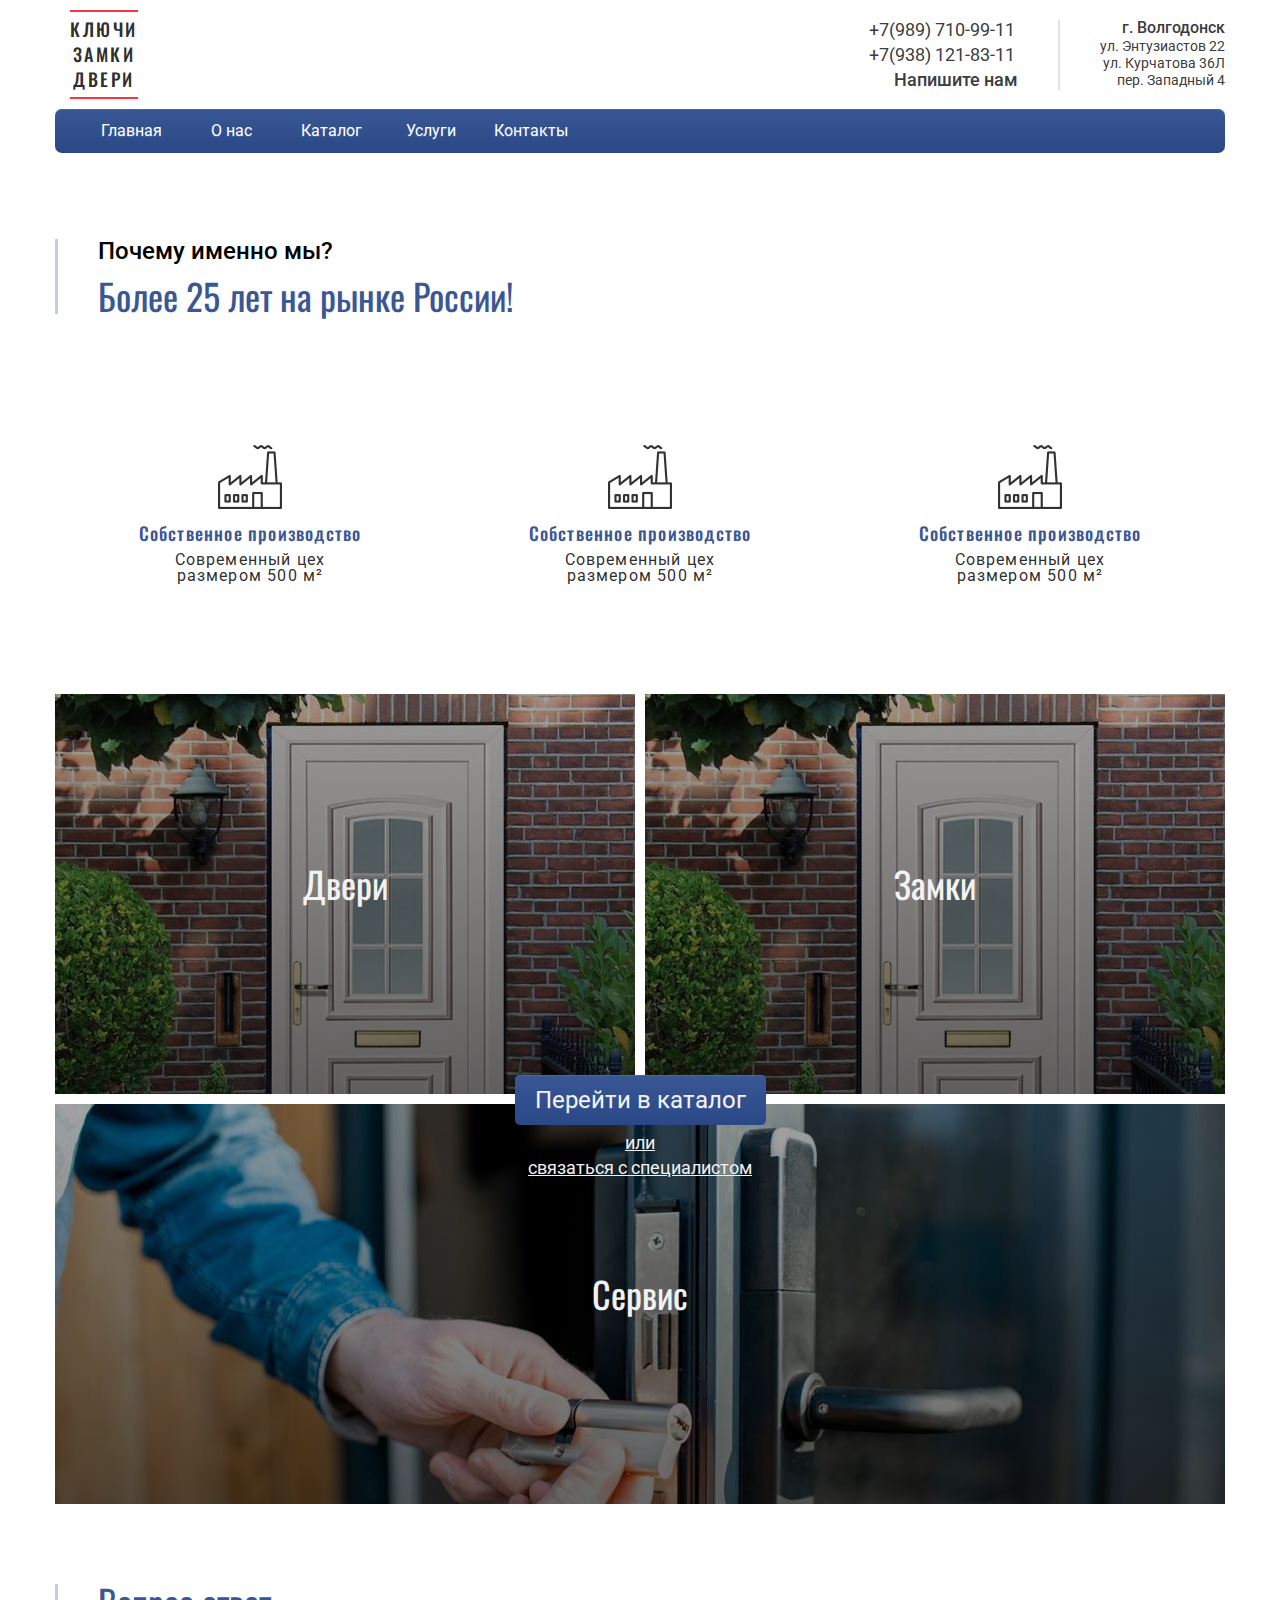
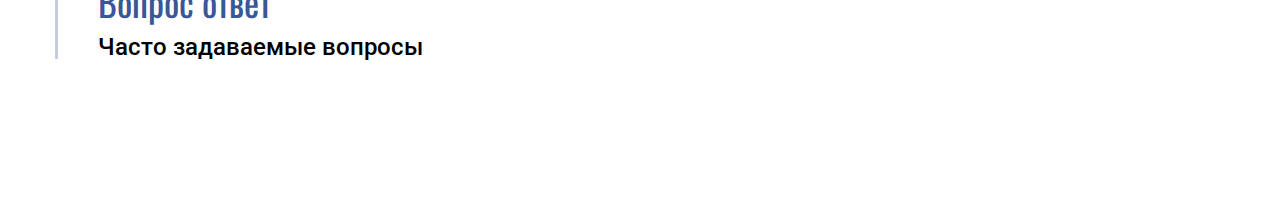
==== commit 32fbdae3: "Add files via upload" ====
--- a/index.html
+++ b/index.html
@@ -71,21 +71,23 @@
 	</div>
 </header>		<!-- Slideshow container -->
 		<main class="main-page">
-			<div class="container">
-				<div class="mySlides fade">
-					<img src="img/content/keys1.jpg" style="width:100%">
-				</div>
-
-				<div class="mySlides fade">
-					<img src="img/content/keys2.jpeg" style="width:100%">
-				</div>
-
-				<div class="mySlides fade">
-					<img src="img/content/keys3.jpg" style="width:100%">
-				</div>
-				<!-- Next and previous buttons -->
-				<a class="prev" onclick="plusSlides(-1)">&#10094;</a>
-				<a class="next" onclick="plusSlides(1)">&#10095;</a>
+			<div class="main__slide">
+				<div class="container">
+					<div class="mySlides fade">
+						<img src="img/content/keys1.jpg" style="width:100%">
+					</div>
+
+					<div class="mySlides fade">
+						<img src="img/content/keys2.jpeg" style="width:100%">
+					</div>
+
+					<div class="mySlides fade">
+						<img src="img/content/keys3.jpg" style="width:100%">
+					</div>
+					<!-- Next and previous buttons -->
+					<a class="prev" onclick="plusSlides(-1)">&#10094;</a>
+					<a class="next" onclick="plusSlides(1)">&#10095;</a>
+				</div>
 			</div>
 			<br>
 			<!-- The dots/circles -->
@@ -122,20 +124,63 @@
 								<p>Современный цех <br> размером 500 м²</p>
 							</div>
 						</div>
-						<!-- <div class="advantages__column">
-							<div class="advantages-column__image"><img src="img/content/factory.png" alt=""></div>
-							<h3>Собственное производство</h3>
-							<p>Современный цех <br> размером 500 м²</p>
-						</div>
-						<div class="advantages__column">
-							<div class="advantages-column__image"><img src="img/content/factory.png" alt=""></div>
-							<h3>Собственное производство</h3>
-							<p>Современный цех <br> размером 500 м²</p> -->
-					</div>
-				</div>
-			</div>
-	</div>
-	</main>
+					</div>
+				</div>
+			</div>
+			<div class="select-category">
+				<div class="container">
+					<div class="block-category">
+						<div class="category__row">
+							<div class="category__column">
+								<a href="#">
+									<div class="category__item">
+										<div class="item__body">
+											<div class="item__text">Двери</div>
+											<!-- <div class="item__btn">Перейти в каталог</div> -->
+										</div>
+
+									</div>
+								</a>
+							</div>
+							<div class="category__column">
+								<a href="#">
+									<div class="category__item">
+										<div class="item__body">
+											<div class="item__text">Замки</div>
+											<!-- <div class="item__btn">Перейти в каталог</div> -->
+										</div>
+
+									</div>
+								</a>
+							</div>
+						</div>
+						<div class="category-service__column">
+							<div class="category__service">
+								<div class="item__body">
+									<div class="item__text">Сервис</div>
+									<!-- <div class="item__btn">Вызвать специалиста</div> -->
+								</div>
+							</div>
+						</div>
+						<div class="category-usebility">
+							<a href="#" class="btn">Перейти в каталог</a>
+							<a href="#" class="btn__text">или <br> связаться с специалистом</a>
+						</div>
+					</div>
+				</div>
+			</div>
+			<div class="asks">
+				<div class="container">
+					<div class="asks__content">
+						<div class="asks__text">
+							<div class="asks__title">Вопрос ответ</div>
+							<div class="asks__suptitle">Часто задаваемые вопросы</div>
+						</div>
+					</div>
+				</div>
+			</div>
+		</main>
+	</div>
 <footer class="footer">
 	<div class='container'>
 		<div class="footer__row">
@@ -179,7 +224,6 @@
 <!-- <script src="https://code.jquery.com/jquery-migrate-3.0.1.min.js"></script> -->
 <script src="js/vendors.js"></script>
 <script src="js/main.js"></script>
-<script src="js/custom.js" ></script>
-</body>
+<script src="js/custom.js"></script></body>
 
 </html>--- a/css/style.css
+++ b/css/style.css
@@ -103,6 +103,10 @@
 body {
 	color: #000;
 	font-size: 14px;
+	z-index: -100;
+	-webkit-box-align: center;
+	    -ms-flex-align: center;
+	        align-items: center;
 }
 body.lock {
 	overflow: hidden;
@@ -1316,7 +1320,7 @@
 	}
 }
 .advantages {
-	padding: 30px;
+	padding: 30px 0;
 }
 
 .advantages-main {
@@ -1345,6 +1349,9 @@
 	    justify-content: space-around;
 	-ms-flex-wrap: wrap;
 	    flex-wrap: wrap;
+	border-radius: 5px;
+	position: relative;
+	min-width: 300px;
 }
 
 .advantages__column {
@@ -1363,23 +1370,16 @@
 	        align-items: center;
 	min-width: 300px;
 	min-height: 300px;
-	border-radius: 5px;
-	border: 0.1px solid rgba(58, 87, 149, 0.08);
-	background-color: rgba(58, 87, 149, 0.03);
-	-webkit-box-shadow: 0px 5px 10px 2px rgba(34, 60, 80, 0.07);
-	box-shadow: 0px 5px 10px 2px rgba(34, 60, 80, 0.07);
 }
 @media (max-width: 991.98px) {
-	.advantages__column {
-		margin-bottom: 50px;
-	}
 	.advantages__column:last-child {
 		margin: 0;
 	}
 }
 .advantages__column h3 {
-	color: rgba(34, 34, 34, 0.95);
+	color: #3a5795;
 	font-family: "Oswald";
+	letter-spacing: 1.2px;
 	font-size: 18px;
 	font-weight: 500;
 	margin-bottom: 10px;
@@ -1387,14 +1387,8 @@
 .advantages__column p {
 	color: rgba(34, 34, 34, 0.95);
 	font-size: 16px;
-}
-.advantages__column:hover {
-	-webkit-transform: scale(1.05);
-	    -ms-transform: scale(1.05);
-	        transform: scale(1.05);
-	-webkit-transition: 0.5s;
-	-o-transition: 0.5s;
-	transition: 0.5s;
+	font-weight: 400;
+	letter-spacing: 1.2px;
 }
 @media (max-width: 678px) {
 	.advantages__column {
@@ -1410,8 +1404,246 @@
 }
 
 .advantages-column__image {
-	margin-bottom: 25px;
+	display: inline-block;
+	margin-bottom: 15px;
 }
 .advantages-column__image img {
 	opacity: 0.8;
+}
+
+.select-category {
+	padding: 0px 0 0px 0;
+}
+
+.block-category {
+	position: relative;
+	display: -webkit-box;
+	display: -ms-flexbox;
+	display: flex;
+	-webkit-box-orient: vertical;
+	-webkit-box-direction: normal;
+	    -ms-flex-direction: column;
+	        flex-direction: column;
+}
+
+.category__row {
+	display: -webkit-box;
+	display: -ms-flexbox;
+	display: flex;
+	margin: 0 -5px;
+}
+@media (max-width: 600px) {
+	.category__row {
+		-ms-flex-wrap: wrap;
+		    flex-wrap: wrap;
+		-webkit-box-align: center;
+		    -ms-flex-align: center;
+		        align-items: center;
+		-webkit-box-pack: center;
+		    -ms-flex-pack: center;
+		        justify-content: center;
+	}
+}
+
+.category__column {
+	display: block;
+	-webkit-box-flex: 0;
+	    -ms-flex: 0 1 50%;
+	        flex: 0 1 50%;
+	padding: 0 5px;
+	min-width: 300px;
+}
+@media (max-width: 600px) {
+	.category__column {
+		margin-bottom: 10px;
+	}
+}
+
+.category__item {
+	text-align: center;
+	background-image: url("/img/content/door1.jpg");
+	overflow: hidden;
+	height: 400px;
+	position: relative;
+	display: -webkit-box;
+	display: -ms-flexbox;
+	display: flex;
+	-webkit-box-align: center;
+	    -ms-flex-align: center;
+	        align-items: center;
+	-webkit-box-pack: center;
+	    -ms-flex-pack: center;
+	        justify-content: center;
+	-webkit-transition: 0.3s;
+	-o-transition: 0.3s;
+	transition: 0.3s;
+}
+.category__item::before {
+	content: "";
+	top: 0;
+	left: 0;
+	width: 100%;
+	height: 100%;
+	position: absolute;
+	background: -webkit-gradient(linear, left top, left bottom, from(rgba(0, 0, 0, 0.35)), to(rgba(0, 0, 0, 0.6)));
+	background: -o-linear-gradient(top, rgba(0, 0, 0, 0.35), rgba(0, 0, 0, 0.6));
+	background: linear-gradient(to bottom, rgba(0, 0, 0, 0.35), rgba(0, 0, 0, 0.6));
+}
+.category__item:hover {
+	-webkit-transform: scale(1.005);
+	    -ms-transform: scale(1.005);
+	        transform: scale(1.005);
+}
+
+.item__body {
+	position: absolute;
+	z-index: 2;
+}
+
+.item__text {
+	font-family: "Oswald";
+	font-size: 36px;
+	color: #f2f2f2;
+	z-index: 100;
+	margin-bottom: 20px;
+}
+
+.item__btn {
+	display: inline-block;
+	background-color: #ff0e1e;
+	font-size: 18px;
+	padding: 0 20px;
+	line-height: 40px;
+	color: #f2f2f2;
+	border-radius: 5px;
+}
+
+.category-service__column {
+	z-index: 2;
+}
+@media (max-width: 600px) {
+	.category-service__column {
+		display: none;
+	}
+}
+
+.category__service {
+	display: -webkit-box;
+	display: -ms-flexbox;
+	display: flex;
+	-webkit-box-orient: vertical;
+	-webkit-box-direction: normal;
+	    -ms-flex-direction: column;
+	        flex-direction: column;
+	text-align: center;
+	background: url(/img/content/service.jpg) no-repeat;
+	height: 400px;
+	-webkit-box-pack: center;
+	    -ms-flex-pack: center;
+	        justify-content: center;
+	-webkit-box-align: center;
+	    -ms-flex-align: center;
+	        align-items: center;
+	margin-top: 10px;
+	position: relative;
+	-webkit-transition: 0.3s;
+	-o-transition: 0.3s;
+	transition: 0.3s;
+	overflow: hidden;
+}
+.category__service::before {
+	content: "";
+	top: 0;
+	left: 0;
+	width: 100%;
+	height: 100%;
+	position: absolute;
+	background: -webkit-gradient(linear, left top, left bottom, from(rgba(0, 0, 0, 0.35)), to(rgba(0, 0, 0, 0.6)));
+	background: -o-linear-gradient(top, rgba(0, 0, 0, 0.35), rgba(0, 0, 0, 0.6));
+	background: linear-gradient(to bottom, rgba(0, 0, 0, 0.35), rgba(0, 0, 0, 0.6));
+}
+@media (max-width: 600px) {
+	.category__service {
+		-webkit-box-align: center;
+		    -ms-flex-align: center;
+		        align-items: center;
+		-webkit-box-pack: center;
+		    -ms-flex-pack: center;
+		        justify-content: center;
+		margin: 0 auto;
+		width: 290px;
+	}
+}
+
+.category-usebility {
+	display: block;
+	position: absolute;
+	text-align: center;
+	margin: auto;
+	top: 47%;
+	left: 0;
+	bottom: 0;
+	right: 0;
+	z-index: 2;
+}
+.category-usebility .btn {
+	display: inline-block;
+	font-size: 24px;
+	padding: 0 20px;
+	line-height: 50px;
+	color: #f2f2f2;
+	border-radius: 5px;
+	margin-bottom: 5px;
+	background: #3a5795;
+	background: -webkit-gradient(linear, left top, left bottom, from(#3a5795), to(#2b4886));
+	background: linear-gradient(to bottom, #3a5795 0%, #2b4886 100%);
+	background: -o-linear-gradient(top, #3a5795 0%, #2b4886 100%);
+	background: -ms-linear-gradient(top, #3a5795 0%, #2b4886 100%);
+	filter: progid:DXImageTransform.Microsoft.gradient(startColorstr="#3A5795", endColorstr="#2B4886", GradientType=0);
+	text-shadow: 0 1px 0 #4966a4;
+	-webkit-text-shadow: 0 1px 0 #4966a4;
+	-moz-text-shadow: 0 1px 0 #4966a4;
+	box-shadow: inset 0 1px 0 #4966a4;
+	-webkit-box-shadow: inset 0 1px 0 #4966a4;
+	-moz-box-shadow: inset 0 1px 0 #4966a4;
+}
+.category-usebility .btn__text {
+	display: block;
+	line-height: 25px;
+	font-size: 18px;
+	color: #f2f2f2;
+	text-decoration: underline;
+}
+@media (max-width: 600px) {
+	.category-usebility .btn__text {
+		display: none;
+	}
+}
+@media (max-width: 600px) {
+	.category-usebility {
+		top: 101%;
+	}
+}
+
+.asks__content {
+	padding: 80px 0;
+}
+
+.asks__text {
+	padding-left: 40px;
+	border-left: 3px solid rgba(58, 87, 149, 0.3);
+	margin-bottom: 50px;
+}
+
+.asks__title {
+	font-family: "Oswald";
+	font-size: 36px;
+	color: #3a5795;
+}
+
+.asks__suptitle {
+	font-size: 24px;
+	font-weight: 500;
+	margin-bottom: 15px;
+	margin: 15px 0;
 }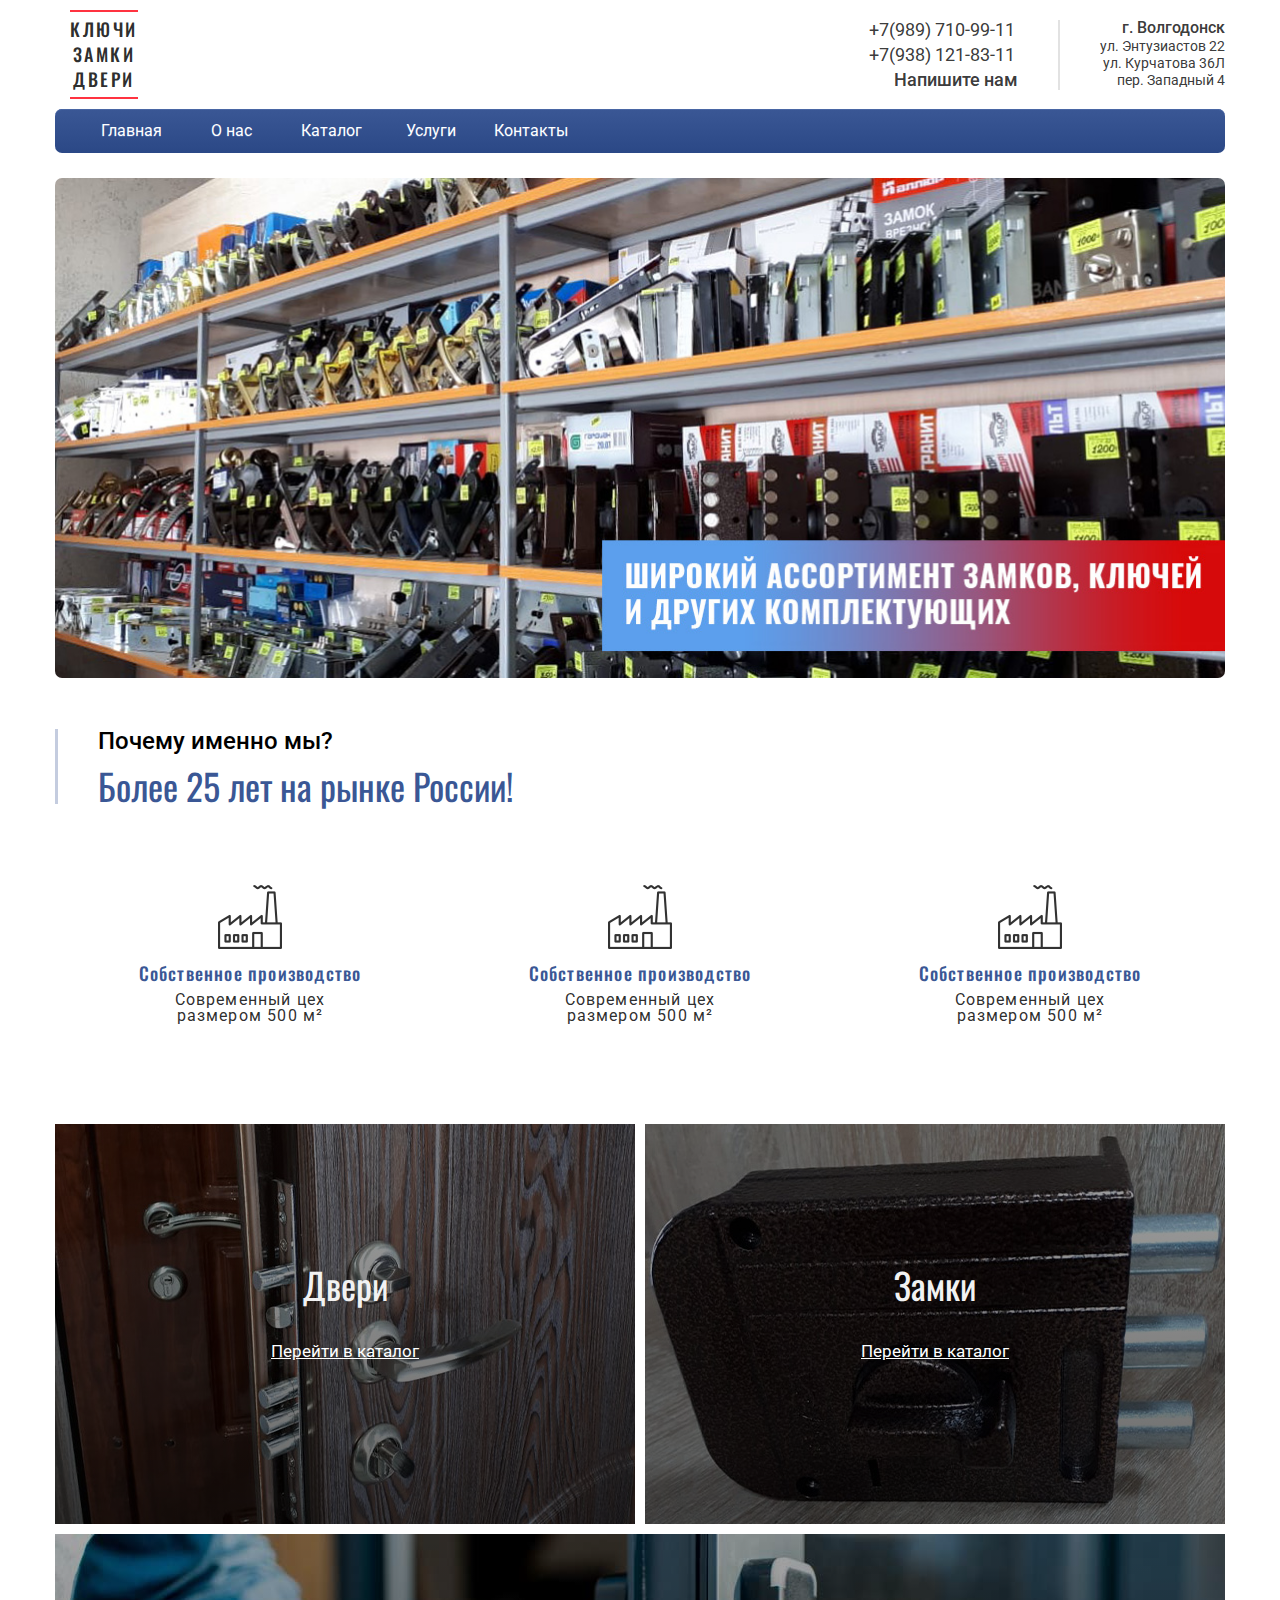
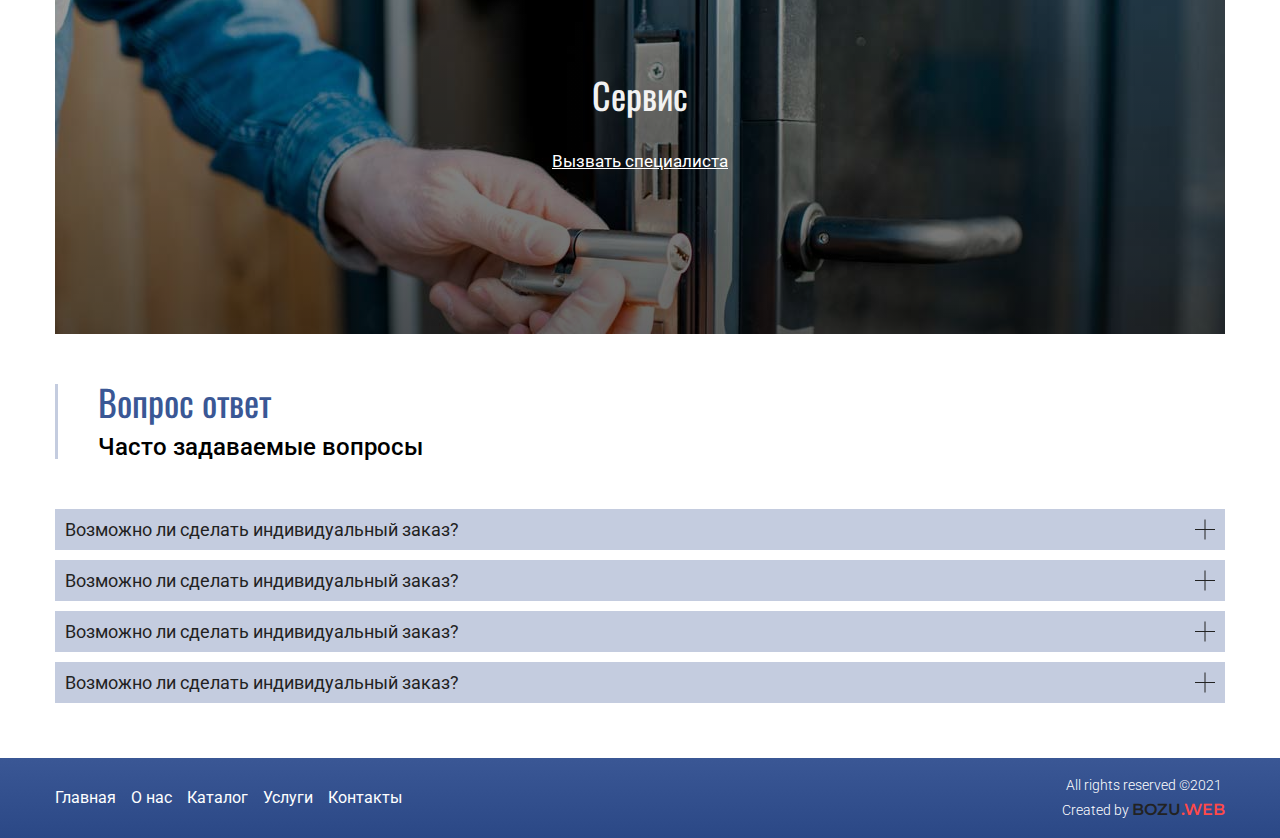
==== commit ff826123: "Add files via upload" ====
--- a/index.html
+++ b/index.html
@@ -133,10 +133,12 @@
 						<div class="category__row">
 							<div class="category__column">
 								<a href="#">
-									<div class="category__item">
+									<div class="category__item category__item-1">
 										<div class="item__body">
 											<div class="item__text">Двери</div>
-											<!-- <div class="item__btn">Перейти в каталог</div> -->
+											<a href="">
+												<div class="item__btn">Перейти в каталог</div>
+											</a>
 										</div>
 
 									</div>
@@ -144,10 +146,12 @@
 							</div>
 							<div class="category__column">
 								<a href="#">
-									<div class="category__item">
+									<div class="category__item category__item-2">
 										<div class="item__body">
 											<div class="item__text">Замки</div>
-											<!-- <div class="item__btn">Перейти в каталог</div> -->
+											<a href="#">
+												<div class="item__btn">Перейти в каталог</div>
+											</a>
 										</div>
 
 									</div>
@@ -158,14 +162,16 @@
 							<div class="category__service">
 								<div class="item__body">
 									<div class="item__text">Сервис</div>
-									<!-- <div class="item__btn">Вызвать специалиста</div> -->
-								</div>
-							</div>
-						</div>
-						<div class="category-usebility">
+									<a href="#">
+										<div class="item__btn">Вызвать специалиста</div>
+									</a>
+								</div>
+							</div>
+						</div>
+						<!-- <div class="category-usebility">
 							<a href="#" class="btn">Перейти в каталог</a>
 							<a href="#" class="btn__text">или <br> связаться с специалистом</a>
-						</div>
+						</div> -->
 					</div>
 				</div>
 			</div>
@@ -176,6 +182,48 @@
 							<div class="asks__title">Вопрос ответ</div>
 							<div class="asks__suptitle">Часто задаваемые вопросы</div>
 						</div>
+						<div data-spollers data-one-spoller class="block-asks block__1">
+							<div class="block__item">
+								<button tabindex="-1" type="button" data-spoller class="block__title">Возможно ли сделать
+									индивидуальный
+									заказ?</button>
+								<div class="block__text">
+									Lorem ipsum dolor sit amet consectetur adipisicing elit. Necessitatibus soluta quis deserunt
+									nesciunt ducimus ipsa magnam veritatis quo. Eius facilis accusantium earum aspernatur et
+									dolore cum alias soluta sequi animi.
+								</div>
+							</div>
+							<div class="block__item">
+								<button tabindex="-1" type="button" data-spoller class="block__title">Возможно ли сделать
+									индивидуальный
+									заказ?</button>
+								<div class="block__text">
+									Lorem ipsum dolor sit amet consectetur adipisicing elit. Necessitatibus soluta quis deserunt
+									nesciunt ducimus ipsa magnam veritatis quo. Eius facilis accusantium earum aspernatur et
+									dolore cum alias soluta sequi animi.
+								</div>
+							</div>
+							<div class="block__item">
+								<button tabindex="-1" type="button" data-spoller class="block__title">Возможно ли сделать
+									индивидуальный
+									заказ?</button>
+								<div class="block__text">
+									Lorem ipsum dolor sit amet consectetur adipisicing elit. Necessitatibus soluta quis deserunt
+									nesciunt ducimus ipsa magnam veritatis quo. Eius facilis accusantium earum aspernatur et
+									dolore cum alias soluta sequi animi.
+								</div>
+							</div>
+							<div class="block__item">
+								<button tabindex="-1" type="button" data-spoller class="block__title">Возможно ли сделать
+									индивидуальный
+									заказ?</button>
+								<div class="block__text">
+									Lorem ipsum dolor sit amet consectetur adipisicing elit. Necessitatibus soluta quis deserunt
+									nesciunt ducimus ipsa magnam veritatis quo. Eius facilis accusantium earum aspernatur et
+									dolore cum alias soluta sequi animi.
+								</div>
+							</div>
+						</div>
 					</div>
 				</div>
 			</div>
@@ -183,8 +231,21 @@
 	</div>
 <footer class="footer">
 	<div class='container'>
-		<div class="footer__row">
-			
+		<div class="footer__content">
+			<div class="nav__row">
+				<ul>
+					<li> <a href="index.html"> Главная </a> </li>
+					<li> <a href="receies.html"> О нас </a> </li>
+					<li> <a href="404.html"> Каталог </a> </li>
+					<li> <a href="gallery.html "> Услуги </a> </li>
+					<li> <a href="contact.html"> Контакты </a> </li>
+				</ul>
+			</div>
+			<div class="footer-info">
+				<div class="rights">All rights reserved ©2021</div>
+				<div class=" created "> Created by <a href="">BOZU<span>.WEB</span> </a></div>
+			</div>
+
 		</div>
 	</div>
 </footer>	</div>
--- a/css/style.css
+++ b/css/style.css
@@ -953,6 +953,9 @@
 	font-weight: 400;
 	font-size: 18px;
 	margin-bottom: 7px;
+}
+.info-contacts .phone:hover {
+	text-decoration: underline;
 }
 @media (max-width: 600.98px) {
 	.info-contacts .phone {
@@ -1156,7 +1159,7 @@
 	left: -100%;
 	width: 100%;
 	height: 100%;
-	padding: 100px 30px 30px 30px;
+	padding: 78px 30px 30px 30px;
 	-webkit-transition: left 0.3s ease 0s;
 	-o-transition: left 0.3s ease 0s;
 	transition: left 0.3s ease 0s;
@@ -1184,7 +1187,7 @@
 
 .menu__body.active {
 	left: 0;
-	background-color: #2b4886e8;
+	background-color: #2b4886f5;
 }
 
 .menu__list > li {
@@ -1202,7 +1205,81 @@
 }
 
 .menu__link {
-	font-size: 24px;
+	font-size: 34px;
+	border-bottom: 3px #416bc5 solid;
+}
+
+.footer {
+	background: #3a5795;
+	background: -webkit-gradient(linear, left top, left bottom, from(#3a5795), to(#2b4886));
+	background: linear-gradient(to bottom, #3a5795 0%, #2b4886 100%);
+	background: -o-linear-gradient(top, #3a5795 0%, #2b4886 100%);
+	background: -ms-linear-gradient(top, #3a5795 0%, #2b4886 100%);
+	filter: progid:DXImageTransform.Microsoft.gradient(startColorstr="#3A5795", endColorstr="#2B4886", GradientType=0);
+	padding: 20px 0;
+}
+
+.footer__content {
+	display: -webkit-box;
+	display: -ms-flexbox;
+	display: flex;
+	-webkit-box-pack: justify;
+	    -ms-flex-pack: justify;
+	        justify-content: space-between;
+	-webkit-box-align: center;
+	    -ms-flex-align: center;
+	        align-items: center;
+}
+
+.nav__row ul {
+	display: -webkit-box;
+	display: -ms-flexbox;
+	display: flex;
+	font-size: 16px;
+}
+.nav__row ul li:not(:last-child) {
+	margin-right: 15px;
+}
+@media (max-width: 600.98px) {
+	.nav__row ul li:not(:last-child) {
+		margin: 0 0 15px 0;
+	}
+}
+.nav__row ul li a {
+	text-decoration: none;
+	color: #fff;
+}
+@media (max-width: 600.98px) {
+	.nav__row ul {
+		-webkit-box-orient: vertical;
+		-webkit-box-direction: normal;
+		    -ms-flex-direction: column;
+		        flex-direction: column;
+	}
+}
+
+.footer-info {
+	text-align: center;
+}
+
+.rights {
+	color: #fff;
+	font-weight: 300;
+	padding-bottom: 10px;
+}
+
+.created {
+	color: #fff;
+	font-weight: 300;
+}
+.created a {
+	font-family: "Montserrat";
+	font-weight: 600;
+	color: #222;
+	font-size: 16px;
+}
+.created a span {
+	color: #ff4949;
 }
 
 .main-page {
@@ -1320,13 +1397,12 @@
 	}
 }
 .advantages {
-	padding: 30px 0;
+	padding: 20px 0;
 }
 
 .advantages-main {
 	padding-left: 40px;
 	border-left: 3px solid rgba(58, 87, 149, 0.3);
-	margin-bottom: 50px;
 }
 
 .advantages__title {
@@ -1459,9 +1535,10 @@
 	}
 }
 
-.category__item {
+.category__item,
+.category__item-1 {
 	text-align: center;
-	background-image: url("/img/content/door1.jpg");
+	background-image: url("../img/content/door1.jpg");
 	overflow: hidden;
 	height: 400px;
 	position: relative;
@@ -1478,7 +1555,8 @@
 	-o-transition: 0.3s;
 	transition: 0.3s;
 }
-.category__item::before {
+.category__item::before,
+.category__item-1::before {
 	content: "";
 	top: 0;
 	left: 0;
@@ -1489,10 +1567,9 @@
 	background: -o-linear-gradient(top, rgba(0, 0, 0, 0.35), rgba(0, 0, 0, 0.6));
 	background: linear-gradient(to bottom, rgba(0, 0, 0, 0.35), rgba(0, 0, 0, 0.6));
 }
-.category__item:hover {
-	-webkit-transform: scale(1.005);
-	    -ms-transform: scale(1.005);
-	        transform: scale(1.005);
+
+.category__item-2 {
+	background-image: url("../img/content/lock.jpeg");
 }
 
 .item__body {
@@ -1509,13 +1586,46 @@
 }
 
 .item__btn {
+	text-decoration: none;
 	display: inline-block;
-	background-color: #ff0e1e;
-	font-size: 18px;
-	padding: 0 20px;
-	line-height: 40px;
-	color: #f2f2f2;
-	border-radius: 5px;
+	padding: 10px 30px;
+	margin: 10px 20px;
+	position: relative;
+	overflow: hidden;
+	font-size: 17px;
+	text-decoration: underline;
+	border-radius: 8px;
+	color: #fff;
+	-webkit-transition: 0.2s ease-in-out;
+	-o-transition: 0.2s ease-in-out;
+	transition: 0.2s ease-in-out;
+}
+
+.item__btn:before {
+	content: "";
+	background: -webkit-gradient(linear, left top, right top, from(rgba(255, 255, 255, 0.1)), to(rgba(255, 255, 255, 0.5)));
+	background: -o-linear-gradient(left, rgba(255, 255, 255, 0.1), rgba(255, 255, 255, 0.5));
+	background: linear-gradient(90deg, rgba(255, 255, 255, 0.1), rgba(255, 255, 255, 0.5));
+	height: 50px;
+	width: 50px;
+	position: absolute;
+	top: -8px;
+	left: -75px;
+	-webkit-transform: skewX(-45deg);
+	    -ms-transform: skewX(-45deg);
+	        transform: skewX(-45deg);
+}
+
+.item__btn:hover {
+	background: #3a5795;
+	color: #fff;
+}
+
+.item__btn:hover:before {
+	left: 150px;
+	-webkit-transition: 0.5s ease-in-out;
+	-o-transition: 0.5s ease-in-out;
+	transition: 0.5s ease-in-out;
 }
 
 .category-service__column {
@@ -1536,7 +1646,7 @@
 	    -ms-flex-direction: column;
 	        flex-direction: column;
 	text-align: center;
-	background: url(/img/content/service.jpg) no-repeat;
+	background: url("../img/content/service.jpg") no-repeat;
 	height: 400px;
 	-webkit-box-pack: center;
 	    -ms-flex-pack: center;
@@ -1626,7 +1736,7 @@
 }
 
 .asks__content {
-	padding: 80px 0;
+	padding: 50px 0 0 0;
 }
 
 .asks__text {
@@ -1646,4 +1756,65 @@
 	font-weight: 500;
 	margin-bottom: 15px;
 	margin: 15px 0;
+}
+
+.block-asks {
+	margin: 0px 0px 30px 0px;
+}
+
+.block__item {
+	margin: 0px 0px 10px 0px;
+}
+
+.block__title {
+	width: 100%;
+	text-align: left;
+	font-size: 18px;
+	background-color: transparent;
+	color: #222;
+	padding: 10px;
+	position: relative;
+	background-color: rgba(58, 87, 149, 0.3);
+}
+
+.block-asks._init .block__title {
+	cursor: pointer;
+}
+
+.block-asks._init .block__title {
+	padding: 10px 40px 10px 10px;
+}
+
+.block-asks._init .block__title::before,
+.block-asks._init .block__title::after {
+	content: " ";
+	width: 20px;
+	height: 1px;
+	background-color: #222;
+	position: absolute;
+	right: 10px;
+	top: 20px;
+	-webkit-transition: -webkit-transform 0.3s ease 0s;
+	transition: -webkit-transform 0.3s ease 0s;
+	-o-transition: transform 0.3s ease 0s;
+	transition: transform 0.3s ease 0s;
+	transition: transform 0.3s ease 0s, -webkit-transform 0.3s ease 0s;
+}
+
+.block-asks._init .block__title::after {
+	-webkit-transform: rotate(-90deg);
+	    -ms-transform: rotate(-90deg);
+	        transform: rotate(-90deg);
+}
+
+.block-asks._init .block__title._active::after {
+	-webkit-transform: rotate(0deg);
+	    -ms-transform: rotate(0deg);
+	        transform: rotate(0deg);
+}
+
+.block__text {
+	padding: 10px 10px 10px 10px;
+	line-height: 130%;
+	background-color: rgba(58, 87, 149, 0.1);
 }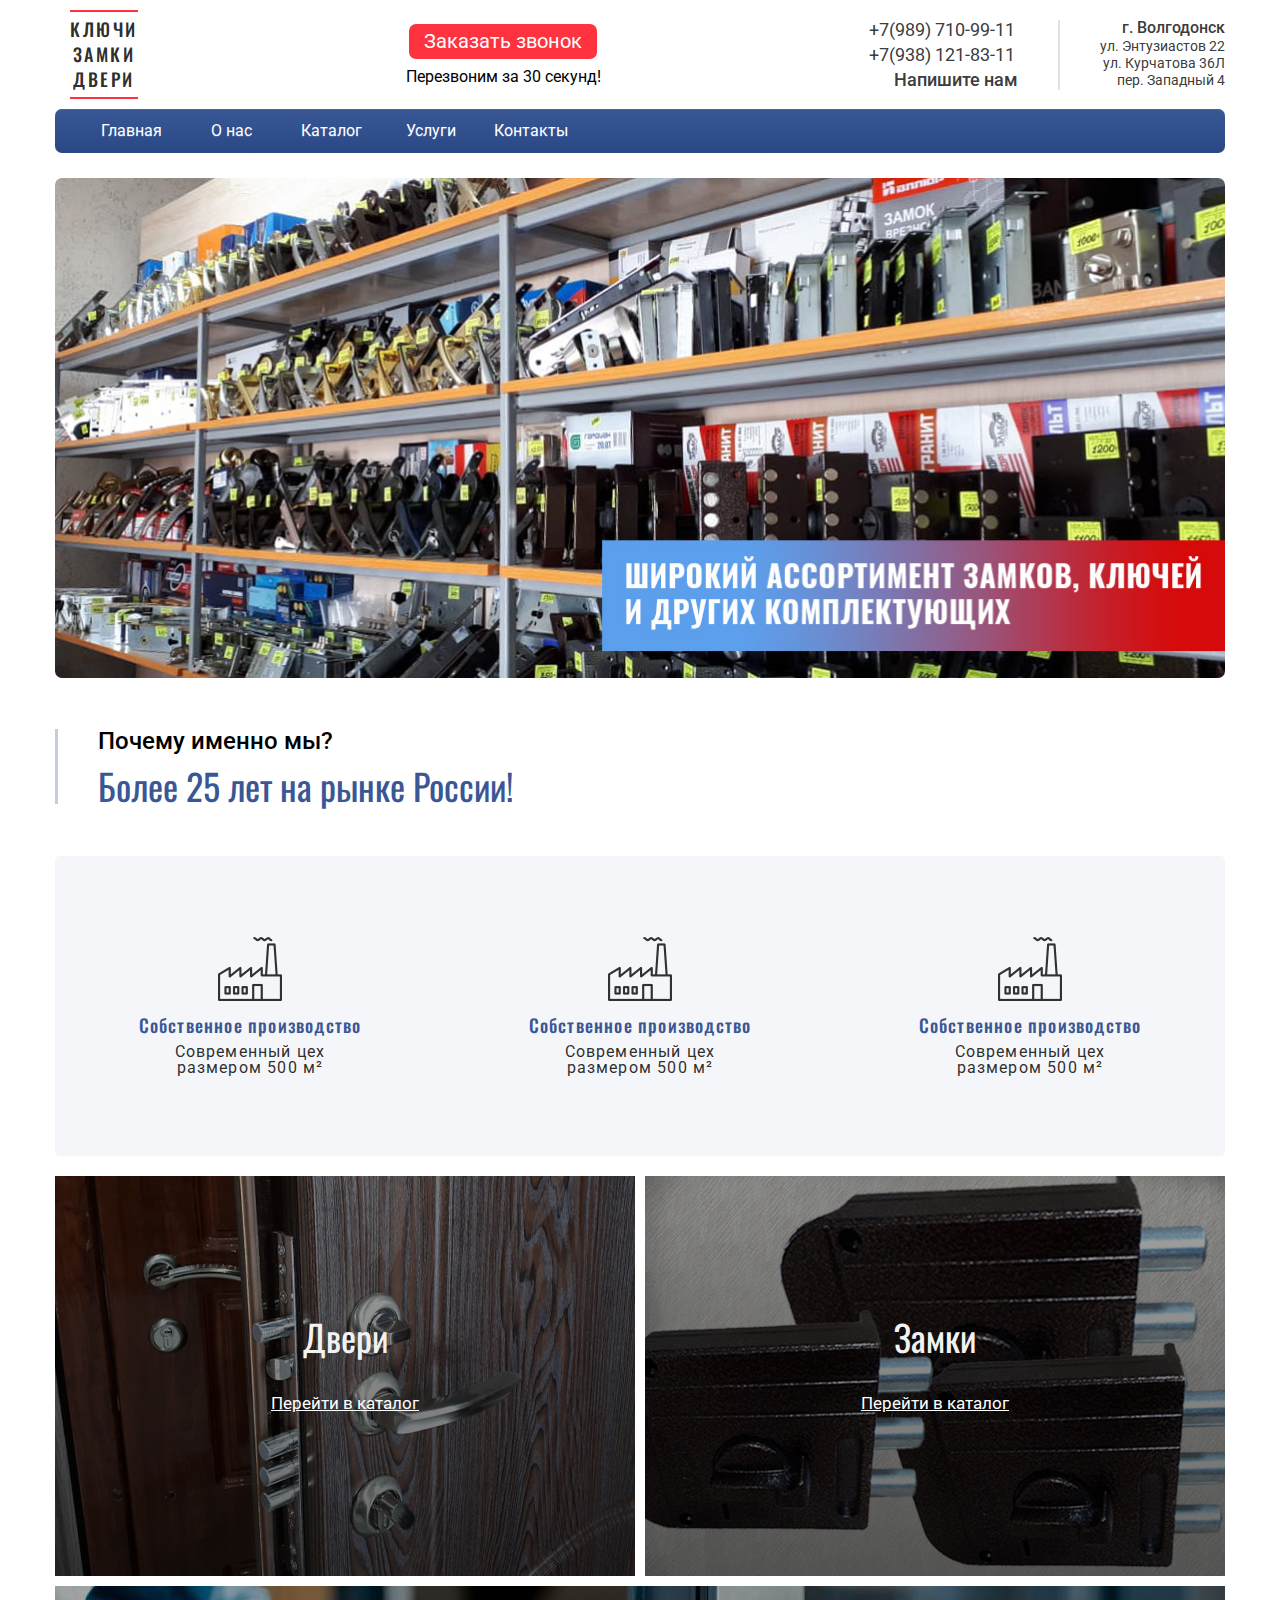
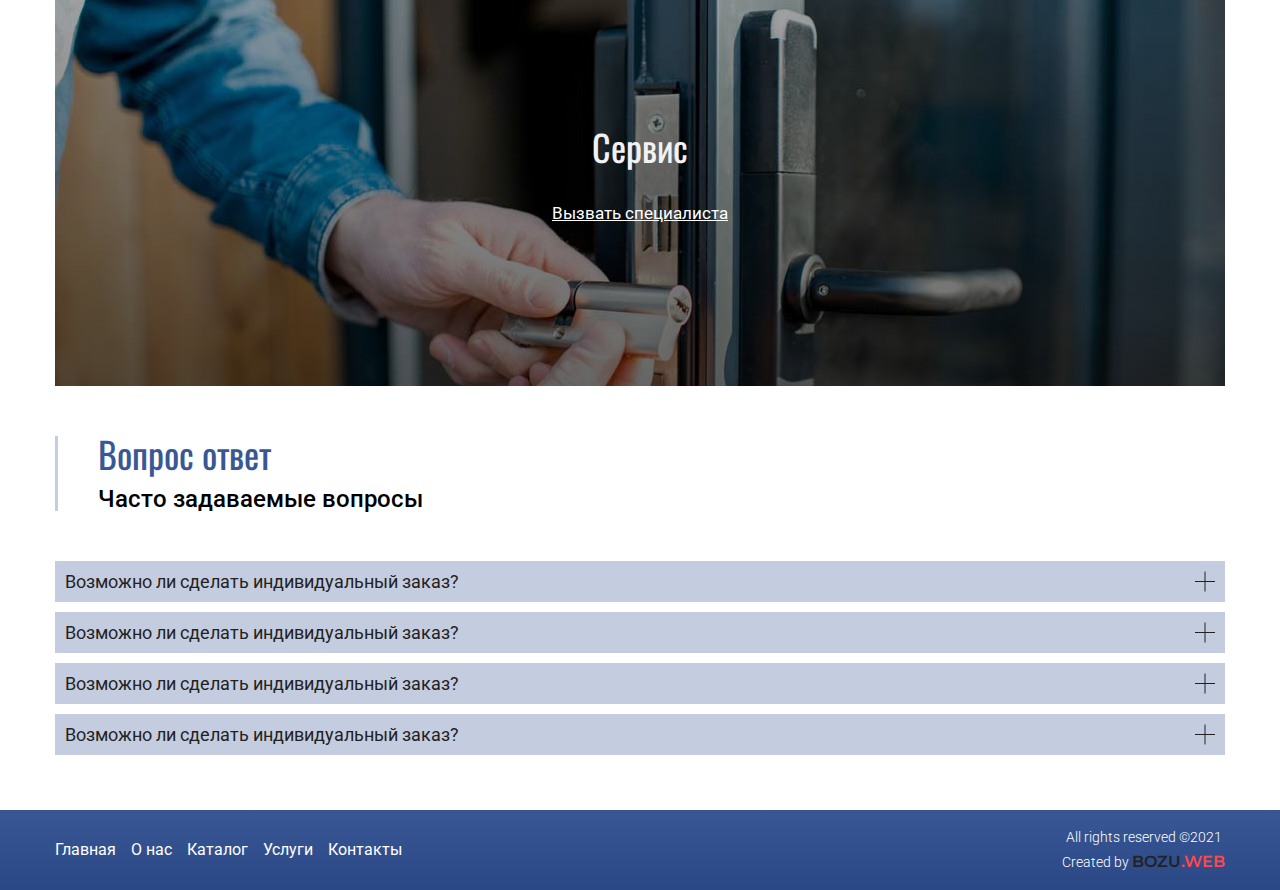
==== commit bb00faad: "Add files via upload" ====
--- a/index.html
+++ b/index.html
@@ -21,6 +21,10 @@
 				<div class="logo__info"><img src="img/logo/kslogo.png" alt="">
 					<h2>Ключи <br>замки <br> двери</h2>
 				</div>
+				<div class="returncall">
+					<a href="#" class="btn">Заказать звонок</a>
+					<div class="returncall-text">Перезвоним за 30 секунд!</div>
+				</div>
 				<div class="row-info">
 					<div class="info-contacts">
 						<a class='phone' href="tel:+79897109911">
@@ -49,6 +53,7 @@
 					<li><a href="#">Услуги</a></li>
 					<li><a href="#">Контакты</a></li>
 				</ul>
+				<a href="" class="btn-header">Заказать звонок</a>
 			</nav>
 			<div class="header__menu menu">
 				<div id="iconMenu" class="menu__icon icon-menu">
--- a/css/style.css
+++ b/css/style.css
@@ -910,6 +910,40 @@
 		height: auto;
 		margin-right: 5px;
 	}
+}
+
+.returncall {
+	text-align: center;
+}
+@media (max-width: 991.8px) {
+	.returncall {
+		display: none;
+	}
+}
+
+.btn {
+	display: inline-block;
+	background-color: #ff323f;
+	border-radius: 7px;
+	text-decoration: none;
+	font-size: 20px;
+	line-height: 35px;
+	padding: 0 15px;
+	margin-bottom: 10px;
+	color: #fff;
+	-webkit-transition: 0.1s;
+	-o-transition: 0.1s;
+	transition: 0.1s;
+}
+@media (min-width: 600.98px) {
+	.btn:hover {
+		-webkit-box-shadow: 0px 5px 5px -5px rgba(34, 60, 80, 0.6);
+		box-shadow: 0px 5px 5px -5px rgba(34, 60, 80, 0.6);
+	}
+}
+
+.returncall-text {
+	font-size: 16px;
 }
 
 .row-info {
@@ -1050,6 +1084,7 @@
 	display: -webkit-box;
 	display: -ms-flexbox;
 	display: flex;
+	position: relative;
 	margin-left: 26px;
 }
 @media (max-width: 575px) {
@@ -1098,6 +1133,27 @@
 	font-weight: 400;
 }
 
+.btn-header {
+	display: -webkit-box;
+	display: -ms-flexbox;
+	display: flex;
+	-webkit-box-align: center;
+	    -ms-flex-align: center;
+	        align-items: center;
+	background-color: #ff2e3c;
+	border-radius: 7px;
+	font-size: 16px;
+	padding: 0 15px;
+	margin: 10px 0px 10px 10px;
+	color: #fff;
+	visibility: hidden;
+}
+@media (max-width: 575px) {
+	.btn-header {
+		visibility: visible;
+	}
+}
+
 .icon-menu {
 	display: block;
 	position: absolute;
@@ -1373,31 +1429,13 @@
 }
 
 /* Fading animation */
-.fade {
-	-webkit-animation-name: fade;
-	-webkit-animation-duration: 1.5s;
-	animation-name: fade;
-	animation-duration: 1.5s;
-}
-
-@-webkit-keyframes fade {
-	from {
-		opacity: 0.4;
-	}
-	to {
-		opacity: 1;
-	}
-}
-@keyframes fade {
-	from {
-		opacity: 0.4;
-	}
-	to {
-		opacity: 1;
-	}
-}
 .advantages {
 	padding: 20px 0;
+}
+@media (max-width: 600.98px) {
+	.advantages {
+		padding: 0px 0 20px 0;
+	}
 }
 
 .advantages-main {
@@ -1428,6 +1466,13 @@
 	border-radius: 5px;
 	position: relative;
 	min-width: 300px;
+	background-color: rgba(58, 87, 149, 0.05);
+	margin: 52px 0 0px 0;
+}
+@media (max-width: 600.98px) {
+	.advantages-row {
+		margin-top: 30px;
+	}
 }
 
 .advantages__column {
@@ -1449,7 +1494,7 @@
 }
 @media (max-width: 991.98px) {
 	.advantages__column:last-child {
-		margin: 0;
+		margin: 0px;
 	}
 }
 .advantages__column h3 {
@@ -1468,7 +1513,7 @@
 }
 @media (max-width: 678px) {
 	.advantages__column {
-		margin-bottom: 20px;
+		margin-bottom: 0px;
 	}
 	.advantages__column:last-child {
 		margin: 0;
@@ -1527,7 +1572,7 @@
 	    -ms-flex: 0 1 50%;
 	        flex: 0 1 50%;
 	padding: 0 5px;
-	min-width: 300px;
+	min-width: 310px;
 }
 @media (max-width: 600px) {
 	.category__column {
@@ -1569,7 +1614,7 @@
 }
 
 .category__item-2 {
-	background-image: url("../img/content/lock.jpeg");
+	background: url("../img/content/lock.jpeg");
 }
 
 .item__body {
